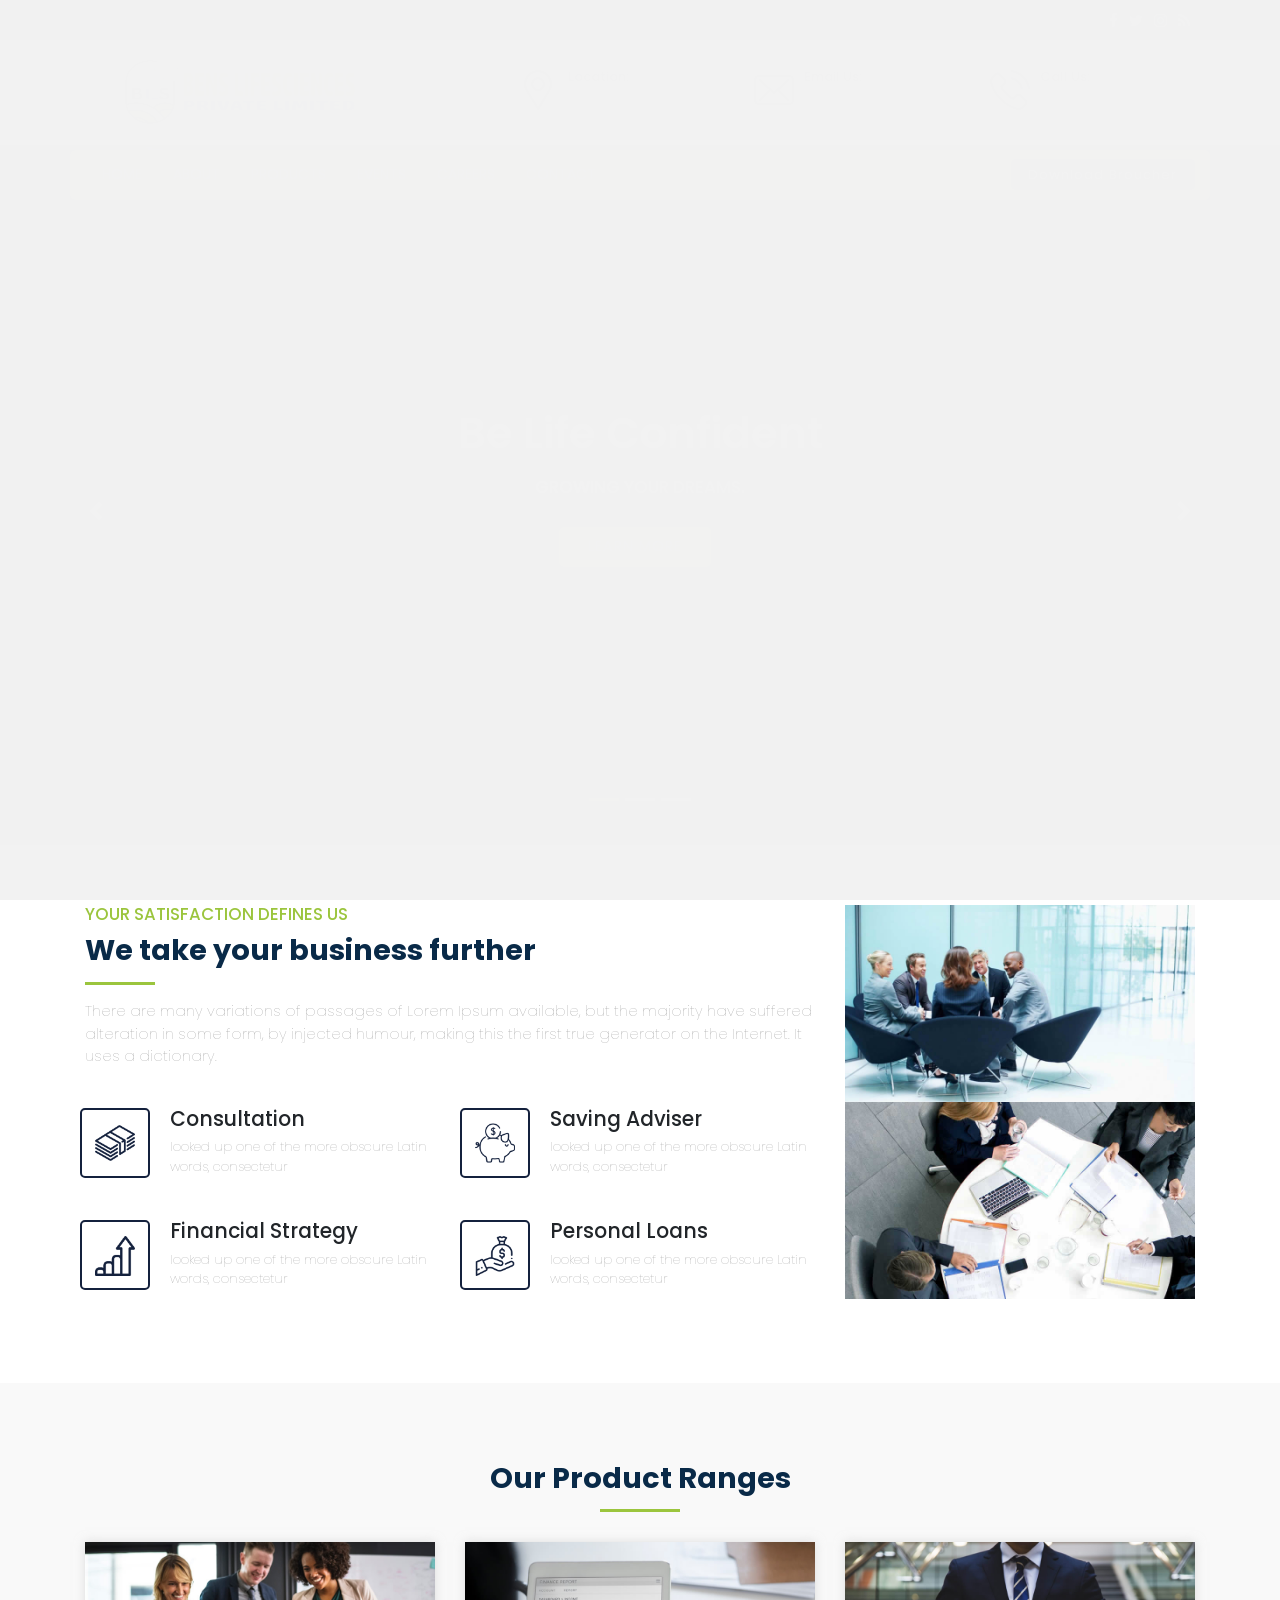
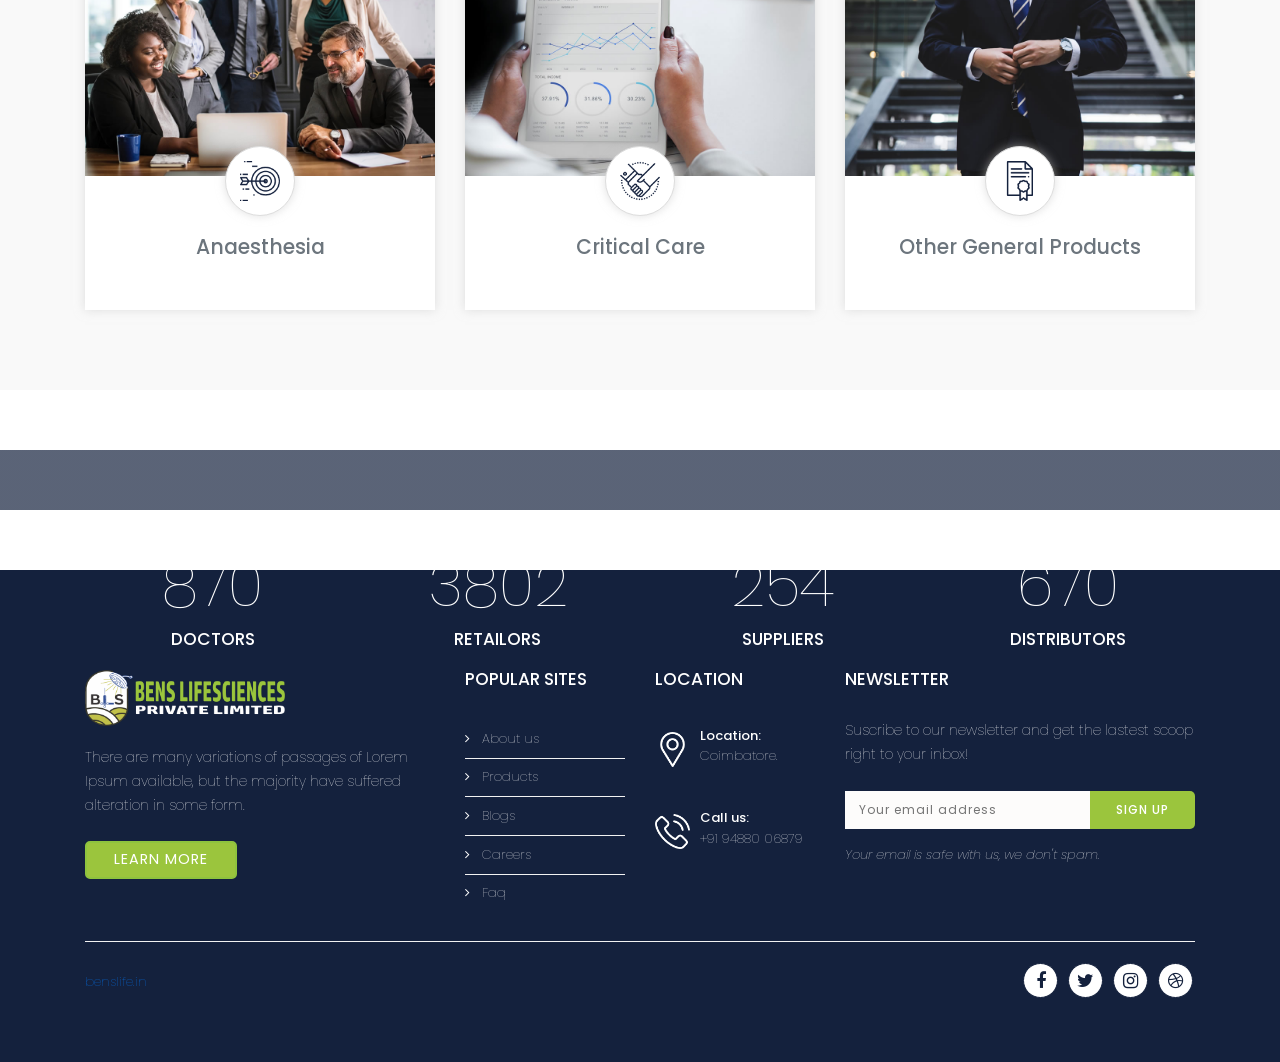
==== index.html @ f40e840d "Update index.html" ====
<!DOCTYPE html>
<html lang="en-US" class="no-js">
	
<head>
		<meta charset="UTF-8">
    <meta name="viewport" content="width=device-width, initial-scale=1, maximum-scale=1">
		<meta http-equiv="X-UA-Compatible" content="IE=edge">
        
		<!-- ==============================================
		TITLE AND META TAGS
		=============================================== -->
		<title>Home - Benslife.in</title>
        <meta name="description" content="">
        <meta name="keywords" content="">
        <meta name="author" content="Quickdev">

		<!-- ==============================================
		FAVICON
		=============================================== -->  
        <link rel="shortcut icon" href="img/master/favicon.html">
             
		<!-- ==============================================
		CSS
		=============================================== -->  
        <link rel="stylesheet" href="css/bootstrap.min.css">
        <link rel="stylesheet" href="css/navbar.css">
        <link rel="stylesheet" href="css/stylesheet.css">
        <link rel="stylesheet" href="css/responsive.css">
        <link rel="stylesheet" href="fonts/font-awesome/css/font-awesome.min.css">
        <link rel="stylesheet" href="css/animate.min.css">

        <script src="js/modernizr-custom.js"></script>
                <style type="text/css">
            .dvnav {
              margin-top: -20px;
                position: sticky;
                top: 0px;
            }
        </style>
	</head>
    
<body>
    
<!-- LOADER -->
<div id="loader-wrapper">
    <div id="loader"></div>
</div>
<!-- LOADER -->
    
    <div class="top-header">
        <div class="container">
            <div class="top-header-left">
                <div class="inner-header-left"><p><a href="careers.html">CAREERS</a> </p></div>
                <!-- <div class="inner-header-left"><p><a href="error-page.html">PRICING</a> </p></div> -->
                <div class="inner-header-left"><p><a href="error-page.html">FAQ</a> </p></div>                
                <div class="inner-header-left"><p id="result"> </p></div>
            </div>
            <div class="top-header-social">
                <div class="inner-header-social"><a href="#"><i class="fa fa-facebook" aria-hidden="true"></i></a></div>
                <div class="inner-header-social"><a href="#"><i class="fa fa-twitter" aria-hidden="true"></i></a></div>
                <div class="inner-header-social"><a href="#"><i class="fa fa-instagram" aria-hidden="true"></i></a></div>
                <div class="inner-header-social"><a href="#"><i class="fa fa-rss" aria-hidden="true"></i></a></div>
            </div>
        </div>
    </div>
    <header>
       <div class="container">
            <div class="header-left" style="margin-left:-10%">
                <figure class="brand"><a href="index.html"><img src="img/master/logo.png" alt=""></a></figure> 
            </div>
            <div class="top-location">
                <div class="address">
                    <figure class="address-icon"><img src="img/master/address.png" alt=""></figure>
                    <h6>Location:</h6>
                    <p>Coimbatore - 641006.</p>
                </div>
                <div class="email">
                    <figure class="mail-icon"><img src="img/master/mail.png" alt=""></figure>
                    <h6>Email Us:</h6>
                    <p>info@benslife.in</p>
                </div>
                <div class="phone">
                    <figure class="phone-icon"><img src="img/master/phone.png" alt=""></figure>
                    <h6>Call Us:</h6>
                    <p>+91 94880 06879</p>
                </div>
            </div>
        </div>    
    </header> 
    
    <nav class="dvnav">
        <div class="container">
            <nav class="navbar navbar-expand-lg">
              <a class="navbar-brand" href="index.html"><div class="logo-brand"><img src="img/master/logo-2.png" alt=""></div></a>
              <button class="navbar-toggler" type="button" data-toggle="collapse" data-target="#navbarSupportedContent" aria-controls="navbarSupportedContent" aria-expanded="false" aria-label="Toggle navigation">
                <span class="navbar-toggler-icon"></span>
              </button>
              <div class="collapse navbar-collapse" id="navbarSupportedContent">
                <ul class="navbar-nav mr-auto">
                  <li class="nav-item">
                    <a class="nav-link" href="index.html">HOME</a>
                  </li>
                  <li class="nav-item">
                    <a class="nav-link" href="about.html">ABOUT</a>
                  </li>
                  <li class="nav-item">
                    <a class="nav-link" href="products.html">PRODUCTS</a>               
                  </li>
                  <li class="nav-item">
                    <a class="nav-link" href="error-page.html">EVENTS</a>
                  </li>
                  <li class="nav-item">
                    <a class="nav-link" href="careers.html">CAREERS</a>
                  </li>
                  <li class="nav-item">
                    <a class="nav-link" href="contact.html">CONTACT</a>
                  </li>
                </ul>
                <form class="form-inline my-2 my-lg-0">
                  <!-- <button class="btn btn-nav" type="submit">Download Broucher</button> -->
                  <a class="btn btn-nav" href="documents\BLS-CompanyProfile.pdf"> Download Broucher </a>
                </form>
              </div>
            </nav>
        </div>
    </nav>
        
    <div class="carousel">
        <div id="carouselExampleIndicators" class="carousel slide carousel-fade" data-ride="carousel">
          <ol class="carousel-indicators">
            <li data-target="#carouselExampleIndicators" data-slide-to="0" class="active"></li>
            <li data-target="#carouselExampleIndicators" data-slide-to="1"></li>
            <li data-target="#carouselExampleIndicators" data-slide-to="2"></li>
          </ol>
          <div class="carousel-inner">
            <div class="carousel-item active">
              <div class="carousel-img-1"></div>
              <div class="carousel-caption">
                 <h1 class="animated fadeInLeft">Be Life Confident</h1>
                 <h5 class="animated fadeInUp">Growing Your Dreams.</h5>
                 <div class="slider-btn">
                     <div class="animated inner-btn fadeInUp"><a href="#" class="btn btn-slider">LEARN MORE</a></div>
                 </div>
              </div>
            </div>
            <div class="carousel-item">
              <div class="carousel-img-2"></div>
              <div class="carousel-caption">
                 <h1 class="animated fadeInLeft">Planning For The Future.</h1>
                 <h5 class="animated fadeInUp">Strategies To Grow and Protect.</h5>
                 <div class="slider-btn">
                     <div class="animated inner-btn fadeInUp"><a href="#" class="btn btn-slider">LEARN MORE</a></div>
                 </div>
              </div>
            </div>
            <div class="carousel-item">
              <div class="carousel-img-3"></div>
              <div class="carousel-caption">
                 <h1 class="animated fadeInLeft">Get Your Start Here</h1>
                 <h5 class="animated fadeInUp">Making Your Future Our Business.</h5>
                 <div class="slider-btn">
                     <div class="animated inner-btn fadeInUp"><a href="#" class="btn btn-slider">LEARN MORE</a></div>
                 </div>
              </div>
            </div>
          </div>
          <a class="carousel-control-prev" href="#" role="button" data-slide="prev">
            <span class="carousel-control-prev-icon" aria-hidden="true"></span>
            <span class="sr-only">Previous</span>
          </a>
          <a class="carousel-control-next" href="#carouselExampleIndicators" role="button" data-slide="next">
            <span class="carousel-control-next-icon" aria-hidden="true"></span>
            <span class="sr-only">Next</span>
          </a>
        </div>
    </div>
    
    <section>
        <div class="container">
            <div class="row">
              <div class="col-lg-8">
                <div class="front-section">
                  <h6>Your satisfaction defines us</h6>
                  <h2>We take your business further</h2>
                  <hr class="left">
                  <p>There are many variations of passages of Lorem Ipsum available, but the majority have suffered alteration in some form, by injected humour, making this the first true generator on the Internet. It uses a dictionary.</p>
                    
                  <div class="front-options">
                    <div class="row">
                        <div class="col-md-6">
                            <div class="border-icon"><figure class="icon-center"><img src="img/master/money.png" alt=""></figure></div>
                            <h4>Consultation</h4>
                            <p>looked up one of the more obscure Latin words, consectetur</p>
                        </div>
                        <div class="col-md-6">
                            <div class="border-icon"><figure class="icon-center"><img src="img/master/saved.png" alt=""></figure></div>
                            <h4>Saving Adviser</h4>
                            <p>looked up one of the more obscure Latin words, consectetur</p>
                        </div>
                        <div class="col-md-6">
                            <div class="border-icon"><figure class="icon-center"><img src="img/master/grow.png" alt=""></figure></div>
                            <h4>Financial Strategy</h4>
                            <p>looked up one of the more obscure Latin words, consectetur</p>
                        </div>
                        <div class="col-md-6">
                            <div class="border-icon"><figure class="icon-center"><img src="img/master/loan.png" alt=""></figure></div>
                            <h4>Personal Loans</h4>
                            <p>looked up one of the more obscure Latin words, consectetur</p>
                        </div>
                    </div>  
                  </div>    
                    
                </div>
              </div>
              <div class="col-lg-4 front-left">
                <div class="row hover-effects image-hover">
                  <div class="col-md-12">
                      <div class="image-box">
                        <figure><img src="img/images/pic1.jpg" alt="" /></figure>
                      </div>
                  </div>
                  <div class="col-md-12 center-div">
                    <div class="image-box">
                        <figure><img src="img/images/pic2.jpg" alt="" /></figure>
                      </div>  
                  </div>
                </div>
              </div>
            </div>
        </div>
        
        <div class="container-fluid inner-color">
            <div class="container">
                <div class="section-title">
                    <h2>Our Product Ranges</h2>
                    <hr class="center">
                </div>
                <div class="row">
                  <div class="col-lg-4">
                    <div class="front-thumbnail">
                        <figure class="box-pic"><a href="#"><img src="img/images/img1.jpg" alt=""></a></figure> 
                        <div class="rounded-circle"><figure class="center-circle-icon"><img src="img/master/cost.png" alt=""></figure> </div>
                        <div class="figure-caption">
                            <h4>Anaesthesia</h4>
                        </div>
                    </div>
                  </div>
                  <div class="col-lg-4 center-div">
                    <div class="front-thumbnail">
                        <figure class="box-pic"><a href="#"><img src="img/images/img3.jpg" alt=""></a></figure> 
                        <div class="rounded-circle"><figure class="center-circle-icon"><img src="img/master/deal.png" alt=""></figure> </div>
                        <div class="figure-caption">
                            <h4>Critical Care</h4>
                        </div>
                    </div>
                  </div>
                  <div class="col-lg-4">
                    <div class="front-thumbnail">
                        <figure class="box-pic"><a href="#"><img src="img/images/img2.jpg" alt=""></a></figure> 
                        <div class="rounded-circle"><figure class="center-circle-icon"><img src="img/master/document.png" alt=""></figure> </div>
                        <div class="figure-caption">
                            <h4>Other General Products</h4>
                        </div>
                    </div>
                  </div>
                </div>
            </div>
        </div>
        
        <div class="container-fluid counter-parallax" style="height:0px">
            <div class="container">
                <div class="row">                    
                    <div class="col-sm-3 col-md-3">
                        <div class="counter-statistics">
                            <div class="counter">2999</div>
                            <h5>DOCTORS</h5>
                        </div>
                    </div>
                    <div class="col-sm-3 col-md-3">
                        <div class="counter-statistics">
                            <div class="counter">13111</div>
                            <h5>RETAILORS</h5>
                        </div>
                    </div>
                    <div class="col-sm-3 col-md-3">
                        <div class="counter-statistics">
                            <div class="counter">877</div>
                            <h5>SUPPLIERS</h5>
                        </div>
                    </div>
                    <div class="col-sm-3 col-md-3">
                        <div class="counter-statistics">
                            <div class="counter">2310</div>
                            <h5>DISTRIBUTORS</h5>
                        </div>
                    </div>
                </div>
            </div>
        </div>
        
    </section>
    
    <footer>
        <div class="container">
            <div class="row">
              <div class="col-lg-4">
                <div class="footer-col">
                    <figure class="footer-logo"><a href="index.html"><img src="img/master/logo-2.png" alt=""></a></figure>
                  <p>There are many variations of passages of Lorem Ipsum available, but the majority have suffered alteration in some form. </p>
                  <p><a class="btn btn-custom" href="#" role="button">LEARN MORE</a></p>
                </div>  
              </div>
              <div class="col-lg-2">
                <div class="footer-col">  
                    <h5>POPULAR SITES</h5> 
                    <ul class="list-group list-group-flush">
                        <li class="list-group-item"><i class="fa fa-angle-right" aria-hidden="true"></i>  &nbsp; <a href="about.html">About us</a></li>
                        <li class="list-group-item"><i class="fa fa-angle-right" aria-hidden="true"></i>  &nbsp; <a href="products.html">Products</a></li>
                        <li class="list-group-item"><i class="fa fa-angle-right" aria-hidden="true"></i>  &nbsp; <a href="error-page.html">Blogs</a></li>
                        <li class="list-group-item"><i class="fa fa-angle-right" aria-hidden="true"></i>  &nbsp; <a href="careers.html">Careers</a></li>
                        <li class="list-group-item"><i class="fa fa-angle-right" aria-hidden="true"></i>  &nbsp; <a href="error-page.html">Faq</a></li>
                    </ul>
                </div>
              </div>
              <div class="col-lg-2">
                <div class="footer-col"> 
                    <h5>LOCATION</h5>
                    <div class="location-box">
                        <figure class="bottom-location-icon"><img src="img/master/location-footer.png" alt=""></figure>
                        <h6>Location:</h6>
                        <p>Coimbatore.</p>
                    </div>
                    
                    <div class="location-box location-phone">
                        <figure class="bottom-location-icon"><img src="img/master/call-footer.png" alt=""></figure>
                        <h6>Call us:</h6>
                        <p>+91 94880 06879</p>
                    </div>
                </div>
              </div>
              <div class="col-lg-4">
                <div class="footer-col last-col">
                    <h5>NEWSLETTER</h5>
                    <p>Suscribe to our newsletter and get the lastest scoop right to your inbox!</p>
                    <div class="newsletter-box">
                     <form  action="#" method="post" name="sign-up">
                        <input type="email" class="input" id="email" name="email" placeholder="Your email address" required>
                        <input type="submit" class="button" id="submit" value="SIGN UP">
                      </form>           
                    </div>
                    <p class="cursive">Your email is safe with us, we don't spam.</p>
                </div>  
              </div>
            </div>
            <hr class="footer">
            <div class="bottom-footer">
                <div class="copytight">
                   <p><a target="_blank" href="https://www.benslife.in">benslife.in</a></p>
                </div>
                <div class="social-footer">
                    <div class="social-items"><a href="#"><div class="icon-fa"><i class="fa fa-facebook" aria-hidden="true"></i></div></a></div>
                    <div class="social-items"><a href="#"><div class="icon-fa"><i class="fa fa-twitter" aria-hidden="true"></i></div></a></div>
                    <div class="social-items"><a href="#"><div class="icon-fa"><i class="fa fa-instagram" aria-hidden="true"></i></div></a></div>
                    <div class="social-items"><a href="#"><div class="icon-fa"><i class="fa fa-dribbble" aria-hidden="true"></i></div></a></div>
                </div>
            </div>
        </div>
    </footer>
    
    <a href="#0" class="cd-top">Top</a>
	<!-- ==============================================
	JAVASCRIPTS
	=============================================== -->
    <script src="js/jquery-3.2.1.min.js"></script>
    <script src="js/bootstrap.min.js"></script>
    <script src="js/loader.js"></script>
    <script src="js/top.js"></script>
    <script src="js/jquery.isotope.pkgd.js"></script>
    <script src="js/filter.js"></script>
    <script src="js/jquery.magnific-popup.min.js"></script>
    <script src="js/magnific.popup.gallery.js"></script>
    <script src="js/counter.js"></script>    
    <script src="js/jquery.waypoints.min.js"></script>
    <script src="js/jquery.counterup.js"></script>
    <script src="js/flickity.pkgd.min.js"></script> 
    <script src="js/testimonials.js"></script>
    
    <script>
      (function(i,s,o,g,r,a,m){i['GoogleAnalyticsObject']=r;i[r]=i[r]||function(){
      (i[r].q=i[r].q||[]).push(arguments)},i[r].l=1*new Date();a=s.createElement(o),
      m=s.getElementsByTagName(o)[0];a.async=1;a.src=g;m.parentNode.insertBefore(a,m)
      })(window,document,'script','js/analytics.js','ga');
      ga('create', 'UA-101241150-1', 'auto');
      ga('send', 'pageview');


      if (typeof(Storage) !== "undefined") {
      var path = window.location.pathname;
      var page = path.split("/").pop();
      
        if(page="index.html"){
          localStorage.clickcount = Number(localStorage.clickcount || 0) + 1;
          document.getElementById("result").innerHTML = " Visits " + localStorage.clickcount + " ";
        }      
      }
      
    </script> 
    
    </body>
    
</html>
---- css/navbar.css ----
/* ================== 
	# NAVBAR.  
   ================== */
nav .container{
    border-radius: 6px;
    background: #9BC53D;
    height: 50px;
    margin: 0px auto;
}

nav .container .navbar{
    padding: 32px 0px;
}

nav{
    background: transparent;
    width: 100%;
    top: -30px;
    position: relative; 
    z-index: 2;
}

.nav-link {
  transition-duration: 0.4s;
  display: block;
  padding: 0.5rem 3rem;
  margin: 0px 5px 0px 10px;
  font-family: 'Poppins', sans-serif;
  font-size: 14px;
  font-weight: normal;
  color: #fff;
}

.nav-link:hover, .nav-link:focus {
  text-decoration: none;
    color: #2C4987;
}

.navbar-brand{
    display: none;
}

.navbar{
    background: transparent;
    padding-right: 0px;
    padding-left: 0px; 
}

.logo-brand{
  width: 200px;
  transition: 0.5s;
  position: relative;

}

.logo-brand img{
  width: 100%;
}

.navbar-toggler-icon {
  display: inline-block;
  width: 1.1em;
  height: 1.1em;
  vertical-align: middle;
  content: "";
  background: no-repeat center center;
  background-size: 100% 100%;
}

.dropdown-menu {
  position: absolute;
  top: 100%;
  left: 0;
  z-index: 1000;
  display: none;
  float: left;
  min-width: 200px;
  padding: 10px 0;
  margin: 2px 0 0;
  font-size: 16px;
  text-align: left;
  list-style: none;
  background-color: #FAFCFC;
  -webkit-background-clip: padding-box;
          background-clip: padding-box;
  border: 1px solid #eff5f5;
  border-radius: 4px;
}

.dropdown-menu > li > a {
  display: block;
  padding: 2px 20px;
  clear: both;
  font-weight: normal;
  line-height: 1.5;
  white-space: nowrap;
  transition: 0.4s;
  font-family: 'Poppins', sans-serif;
  color: #595959;
  font-weight: normal;
  font-size: 14px;
  transition: 0.3s;
}

.dropdown-menu > li > a:hover,
.dropdown-menu > li > a:focus {
  color: #2C4987;
  text-decoration: none;
  background-color: transparent;
}

.dropdown-menu .divider-top {
  display: none;
  height: 1px;
  margin: 9px 0;
  overflow: hidden;
  background-color: #eff5f5;
}

.dropdown-menu .divider {
  height: 1px;
  margin: 9px 0;
  overflow: hidden;
  background-color: #eff5f5;
}

.dropdown-toggle::after {
    display:none;
}

.caret-drop{
    position: relative;
    color: #FFF;
    margin-left: 5px;
}

.caret-drop:before{
    content: "\f107";
    font-family: FontAwesome;
    font-style: normal;
    font-weight: normal;
}

.navbar-nav>.open>a, .navbar-nav>.open>a:hover, .navbar-nav>.open>a:focus{
    background-image:none;
    color: #fff;
    background-color: rgba(0,0,0,0.5); 
}

.navbar-toggler:active {
  text-decoration: none;
    color: #FFF;
}

@media (max-width:1200px) { 
.main-navbar .container{
    padding: 0px 15px 0px 15px;
}
    
}

@media (min-width: 1200px) {
    
.navbar-toggler-icon {
  background-image: url("../img/master/bars.png");
}
    
}

@media (max-width: 992px) {
    
.logo-brand{
  width: 140px;
}
    
nav .container .navbar{
    padding: 34px 0px;
}
    
nav{
    top: -33px;
}

}

@media (min-width: 851px) {
  .navbar-expand-lg {
    -ms-flex-flow: row nowrap;
    flex-flow: row nowrap;
    -ms-flex-pack: start;
    justify-content: flex-start;
  }
  .navbar-expand-lg .navbar-nav {
    -ms-flex-direction: row;
    flex-direction: row;
  }
  .navbar-expand-lg .navbar-nav .dropdown-menu {
    position: absolute;
  }
  .navbar-expand-lg .navbar-nav .nav-link {
    padding-right: 0.5rem;
    padding-left: 0.5rem;
  }
  .navbar-expand-lg > .container,
  .navbar-expand-lg > .container-fluid {
    -ms-flex-wrap: nowrap;
    flex-wrap: nowrap;
  }
  .navbar-expand-lg .navbar-collapse {
    display: -ms-flexbox !important;
    display: flex !important;
    -ms-flex-preferred-size: auto;
    flex-basis: auto;
  }
  .navbar-expand-lg .navbar-toggler {
    display: none;
  }
    
.nav-link {
  margin: 0px 2px 0px 5px;
}
    
}


@media (max-width:850px) { 
nav .container{
    padding: 0px;
    margin: 0px;
    padding: 0px;
    width: 100%;
    border-radius: 0px;
    height: 100%;
    background: transparent;
}
    
nav .container .navbar{
    padding: 0px 5px;
}
    
.navbar-brand{
    display: inherit;
}
    
.logo-brand{
    width: 150px
}
    
.logo-brand img{
    width: 100%;
}

nav{
    position: absolute;
    width: 100%;
    top: 5px;
}
    
.navbar{
    padding-right: 15px;
    padding-left: 25px; 
}
    
 .logo-brand{
    margin: 5px;
}   
      
.logo-brand img{
    width: 100%;
}
    
.navbar-toggler-icon {
    background-image: url("../img/master/bars.png");
    transition: 0.3s;
}  
       
.navbar-toggler-icon:hover {
    background-image: url("../img/master/bars-hover.png");
}  
    
.navbar-toggler:focus, .navbar-toggler:active {
    outline: none;
    box-shadow: none;
}

.navbar-nav > li > a {
    color: #595959;
    font-weight:normal;
    font-size: 12px;
    padding-left: 15px;
    margin-top: 4px;
}  
    
.navbar-nav > li > a:hover {
    color: #B5E700;
}
    
.dropdown-menu{
    margin-top: -16px;
    background: #FFF;
    border: none;
}    
.dropdown-menu > li > a {
    color: #595959;
    font-size: 12px;
    transition: 0.3s;
    padding-left: 30px;
}
.dropdown-menu > li > a:hover,
.dropdown-menu > li > a:focus {
    color: #B5E700;
    background-color: transparent;
}
.dropdown-menu > .active > a,
.dropdown-menu > .active > a:hover,
.dropdown-menu > .active > a:focus {
    color: #555;
    background-color: #e7e7e7;
}
.dropdown-menu > .disabled > a,
.dropdown-menu > .disabled > a:hover,
.dropdown-menu > .disabled > a:focus {
    color: #ccc;
    background-color: transparent;
}
    
.navbar-nav > .open > a,
.navbar-nav > .open > a:hover,
.navbar-nav > .open > a:focus {
    color: #000;
    background-color: transparent;
}
    
.navbar-nav {
    margin-top: 2px;
    background: #FFF;
} 

.navbar-nav > li {
    float: none;
    border-bottom: 1px solid #eff5f5;
    padding: 3px 10px 3px 5px;
}
    
.dropdown-toggle {
    border: none;
}
    
.dropdown-menu .divider-top {
  display:inherit;
  height: 1px;
  margin: 9px 0;
  overflow: hidden;
  clear: both;
}
    
.open .dropdown-menu {
    position: static;
    float: none;
    width: auto;
    margin-top: 0;
    background-color: #fff;
    border: 0;
    -webkit-box-shadow: none;
            box-shadow: none;
}
    
.caret-drop{
    float: right;
    margin-top: -5px;
}
    
.caret-drop:before{
    content: "\f107";
    font-family: FontAwesome;
    font-style: normal;
    font-weight: normal;
    color: #2C4987;
    font-size: 20px;
}
    
.navbar-collapse{
    margin-top: 10px;
}

.navbar-nav>.open>a, .navbar-nav>.open>a:hover, .navbar-nav>.open>a:focus{
    background-image:none;
    color: #fff;
    background-color: rgba(0,0,0,0.5); 
}
    

}
---- css/stylesheet.css ----
@import url('normalize.css');
@import url('https://fonts.googleapis.com/css?family=Poppins');

/*
	Theme Name: Finnexia.
	Created : November 29 2018
	Version: 1.0

*/

/* ========================================================================== */
/* ========================================================================== */
							/* [Table of contents] */
/* ========================================================================== */
/* ========================================================================== */

/*	

    1.  RESET.	
	2.  TYPOGRAPHY.
	3.  SPACE AND ALIGMENT.
	4.  BUTTOMS.
	5.  HEADER.
	6.  CAROUSEL.
	7.  HOMEPAGE #1.
	8.  HOMEPAGE #2.
	9.  HOMEPAGE #3.			
	10. PAGES STYLES.
	11. SCROLLING TOP.
	12. TEAM
	13. POPUP GALLERY.
	14. FILTER GALLERY.
	15. COUNTER.
	16. FOOTER.
		
*/ 

/* =====================================
   	1. RESET.
   ===================================== */

/* http://meyerweb.com/eric/tools/css/reset/ 
   v2.0 | 20110126
   License: none (public domain)
*/

html, body, div, span, applet, object, iframe,blockquote, pre,
a, abbr, acronym, address, big, cite, code,
del, dfn, em, img, ins, kbd, q, s, samp,
small, strike, strong, sub, sup, tt, var,
b, u, i, center,
dl, dt, dd, ol, ul, li,
fieldset, form, label, legend,
table, caption, tbody, tfoot, thead, tr, th, td,
article, aside, canvas, details, embed, 
figure, figcaption, footer, header, hgroup, 
menu, nav, output, ruby, section, summary,
time, mark, audio, video {
	margin: 0;
	padding: 0;
	border: 0;
	font-size: 100%;
	font: inherit;
}
/* HTML5 display-role reset for older browsers */
article, aside, details, figcaption, figure, 
footer, header, hgroup, menu, nav, section {
	display: block;
}

body{
    overflow-x: hidden;
}

html {
  font-size: 24px;
  font-weight: 100;
  line-height: 1.5;
}

/* ===================================== 
	2. TYPOGRAPHY. 
   ===================================== */
h1, h2, h3, h4, h5, h6, p, ul,ol{
  margin-top: 0;
  margin-bottom: 1rem;
}

h1, h2, h3, h4, h5, h6 {
  margin-bottom: 0.5rem;
  line-height: 1.1;
  font-family: 'Poppins', sans-serif;
}

h1, .h1 {
  font-size: 1.8rem;
  font-weight: 600;
}

h2, .h2 {
  font-size: 1.2rem;
  color: rgb(9, 42, 72);
  font-weight: bold;
}

h3, .h3 {
  font-size: 0.90rem;
}

h4, .h4 {
  font-size: 0.85rem;
}

h5, .h5 {
  font-size: 0.72rem;
}

h6, .h6 {
  font-size: 0.70rem;
  color: #14213D;
}

p {
  font-size: 15px;
  font-family: 'Poppins', sans-serif;
  color: #999999;
}

a:link {
    text-decoration: none;
}

a:visited {
    text-decoration: none;
}

a:hover {
    text-decoration: none;
}

a:active {
    text-decoration: none;
}

/* =====================================
   	3. SPACE AND ALIGMENT.
   ===================================== */
.container, .container-fluid{
    margin: 60px auto 60px auto;
}

.inner-color{
   background: #F9F9F9; 
   padding: 20px 0px;
}

/* ==================================
   	4. BUTTOMS.
   ==================================*/
.btn {
  display: inline-block;
  font-weight: 400;
  text-align: center;
  white-space: nowrap;
  vertical-align: middle;
  -webkit-user-select: none;
  -moz-user-select: none;
  -ms-user-select: none;
  user-select: none;
  padding: 0.4rem 1.5rem;
  font-size: 0.70rem;
  line-height: 1.5;
  transition: color 0.15s ease-in-out, background-color 0.15s ease-in-out, border-color 0.15s ease-in-out, box-shadow 0.15s ease-in-out;
  font-family: 'Poppins', sans-serif;
  border: 2px solid #8EC33E;
  border-radius: 5px;
  letter-spacing: 1px;
}

.btn-custom {
  color: #FFF;
  background-color: #9BC53D;
  transition: 0.3s;
  padding: 0.24rem 1.122rem;
  font-size: 0.60rem; 
}

.btn-custom:hover {
  color: #FFF;
  background-color: #2c4987;
  border-color: #2c4987;
}

.btn-custom:focus, .btn-custom.focus {
  box-shadow: none;
}

.btn-custom.disabled, .btn-custom:disabled {
  color: #fff;
  background-color: #9BC53D;
  border-color: #9BC53D;
}

.btn-custom:not(:disabled):not(.disabled):active, .btn-custom:not(:disabled):not(.disabled).active,
.show > .btn-custom.dropdown-toggle {
  color: #fff;
  background-color: #2C4987;
  border-color: #2C4987;
}

.btn-custom:not(:disabled):not(.disabled):active:focus, .btn-custom:not(:disabled):not(.disabled).active:focus,
.show > .btn-custom.dropdown-toggle:focus {
  box-shadow: none;
}

.btn-slider {
  color: #FFF;
  background-color: #9BC53D;
  transition: 0.3s;
  padding: 0.3rem 1.125rem;
  font-size: 0.60rem;   
}

.btn-slider:hover {
  color: #FFF;
  background-color: #2c4987;
  border-color: #2c4987;  
}

.btn-slider:focus, .btn-slider.focus {
  box-shadow: none;
}

.btn-slider.disabled, .btn-slider:disabled {
  color: #fff;
  background-color: #9BC53D;
  border-color: #9BC53D;
}

.btn-slider:not(:disabled):not(.disabled):active, .btn-slider:not(:disabled):not(.disabled).active,
.show > .btn-slider.dropdown-toggle {
  color: #fff;
  background-color: #2C4987;
  border-color: #2C4987;
}

.btn-slider:not(:disabled):not(.disabled):active:focus, .btn-slider:not(:disabled):not(.disabled).active:focus,
.show > .btn-slider.dropdown-toggle:focus {
  box-shadow: none;
}

.btn-nav {
  color: #fff;
  background-color: #14213D;
  border-color: #14213D;
  font-size: 0.55rem;
  padding: 0.15rem 0.65rem;
  border-radius: 5px;
}

.btn-nav:hover {
  color: #FFF;
  background-color: #2c4987;
  border-color: #2c4987;
}

.btn-nav:focus, .btn-nav.focus {
  box-shadow: none;
}

.btn-nav.disabled, .btn-nav:disabled {
  color: #fff;
  background-color: #2C4987;
  border-color: #2C4987;
}

.btn-nav:not(:disabled):not(.disabled):active, .btn-nav:not(:disabled):not(.disabled).active,
.show > .btn-nav.dropdown-toggle {
  color: #fff;
  background-color: #2C4987;
  border-color: #2C4987;
}

.btn-nav:not(:disabled):not(.disabled):active:focus, .btn-nav:not(:disabled):not(.disabled).active:focus,
.show > .btn-nav.dropdown-toggle:focus {
  box-shadow: none;
}

/* ==================================
   	5. HEADER.
   ==================================*/
.top-header{
    height: 40px;
    background: #14213D;   
}

.top-header .container{
    margin: 0px auto;
}

.top-header-left{
    float: left;
}

.inner-header-left{
    display: inline-block;
    margin-right: 10px;
    font-size: 13px;
}

.inner-header-left p{
    font-size: 13px;
    color: #FFF;
}

.inner-header-left a:link {
    text-decoration: none;
    color: #FFF;
    transition: 0.3s;
}

.inner-header-left a:visited {
    text-decoration: none;
    color: #FFF;
}

.inner-header-left a:hover {
    text-decoration: none;
    color: #9BC53D;
}

.inner-header-left a:active {
    text-decoration: none;
    color: #FFF;
}

.top-header-social{
    float: right;
}

.inner-header-social{
    display: inline-block;
    margin-right: 5px;
}

.inner-header-social .fa{
    font-size: 15px;
    color: #FFF;
    transition: 0.3s;
}

.inner-header-social .fa:hover{
    color: #9BC53D;
}

header{
    background: #FFF;
    height: 130px;
}

header .container{
    margin: 0px auto;
    padding: 15px 0px;
}

.header-left{
    float: left;
    width: 20%;
    padding: 5px 0px;
}

figure.brand{
    width: 230px;
}

figure.brand img{
    width: 100%;
}

.top-location{
    float: right;
    padding: 15px 0px;
}

.top-location h6{
    font-size: 13px;
    margin-bottom: 2px;
}

.top-location p{
    font-size: 13px;
    margin-bottom: 0px;
}

.email, .address{
    display: inline-block;
    margin-right: 10px;
    width: 220px;
}

.phone{
    display: inline-block;
    width: 220px;
}

.address-icon, .mail-icon, .phone-icon{
    width: 40px;
    float: left;
    margin-right: 10px;
}

.address-icon img{
    width: 100%;
}

.mail-icon img{
    width: 100%;
}

.phone-icon img{
    width: 100%;
}

/* ==========================================================================
   	6. CAROUSEL.
   ========================================================================== */
.carousel{
    height: 700px;
    background: #ddd;
    margin-top: -55px;
    position: relative;
    z-index: 1;
}

.carousel-inner {
    height: 700px;
}

.carousel-caption{
    position: absolute;
    top: 35%;
    bottom: 0;
    text-align: center;
    color: #FFF;
}

.carousel-caption h5{
    text-transform: uppercase;
    margin: 20px 0px 30px 0px;
    color: #FFF;
}

.carousel,
.carousel-item,
.active {
    height: 100%;
}

.carousel-img-1 {
    background-image:url('../img/images/slider1.jpg');
    width: 100%;
    height: 100%;
     background-position: center;
    background-repeat: no-repeat;
    background-size: cover;
}

.carousel-img-2 {
    background-image:url('../img/images/slider2.jpg');
    width: 100%;
    height: 100%;
    background-position: center;
    -webkit-background-size: cover;
    -moz-background-size: cover;
    background-size: cover;
    -o-background-size: cover;
}

.carousel-img-3 {
    background-image:url('../img/images/slider3.jpg');
    width: 100%;
    height: 100%;
    background-position: center;
    -webkit-background-size: cover;
    -moz-background-size: cover;
    background-size: cover;
    -o-background-size: cover;
}

.carousel-img-1:before {
  content: '';
  position: absolute;
  top: 0;
  right: 0;
  bottom: 0;
  left: 0;
  background-image: linear-gradient(to bottom right, #000, #000);
  opacity: 0.5;
}

.carousel-img-2:before {
  content: '';
  position: absolute;
  top: 0;
  right: 0;
  bottom: 0;
  left: 0;
  background-image: linear-gradient(to bottom right, #000, #000);
  opacity: 0.5;
}

.carousel-img-3:before {
  content: '';
  position: absolute;
  top: 0;
  right: 0;
  bottom: 0;
  left: 0;
  background-image: linear-gradient(to bottom right, #000, #000);
  opacity: 0.5;
}

.prdcarousel-img-1 {
    background-image:url('../img/images/Product101.png');
    width: 100%;
    height: 100%;
     background-position: center;
    background-repeat: no-repeat;
    background-size: cover;
}

.prdcarousel-img-2 {
    background-image:url('../img/images/Product102.png');
    width: 100%;
    height: 100%;
    background-position: center;
    -webkit-background-size: cover;
    -moz-background-size: cover;
    background-size: cover;
    -o-background-size: cover;
}

.prdcarousel-img-3 {
    background-image:url('../img/images/Product103.png');
    width: 100%;
    height: 100%;
    background-position: center;
    -webkit-background-size: cover;
    -moz-background-size: cover;
    background-size: cover;
    -o-background-size: cover;
}

.prdcarousel-img-1:before {
  content: '';
  position: absolute;
  top: 0;
  right: 0;
  bottom: 0;
  left: 0;
  background-image: linear-gradient(to bottom right, #000, #000);
  opacity: 0.4;
}

.prdcarousel-img-2:before {
  content: '';
  position: absolute;
  top: 0;
  right: 0;
  bottom: 0;
  left: 0;
  background-image: linear-gradient(to bottom right, #000, #000);
  opacity: 0.4;
}

.prdcarousel-img-3:before {
  content: '';
  position: absolute;
  top: 0;
  right: 0;
  bottom: 0;
  left: 0;
  background-image: linear-gradient(to bottom right, #000, #000);
  opacity: 0.4;
}

.carousel-indicators {
  position: absolute;
  right: 0;
  bottom: 20px;
  left: 0;
  z-index: 15;
  display: -ms-flexbox;
  display: flex;
  -ms-flex-pack: center;
  justify-content: center;
  padding-left: 0;
  margin-right: 15%;
  margin-left: 15%;
  list-style: none;
}

.carousel-indicators li {
  position: relative;
  -ms-flex: 0 1 auto;
  flex: 0 1 auto;
  width: 30px;
  height: 3px;
  margin-right: 3px;
  margin-left: 3px;
  text-indent: -999px;
  cursor: pointer;
  background-color: rgba(255, 255, 255);
}

.carousel-indicators .active {
  background-color: #9BC53D;
}

.carousel-control-prev,
.carousel-control-next {
  position: absolute;
  top: 50%;
  bottom: 50%;
  display: -ms-flexbox;
  display: flex;
  -ms-flex-align: center;
  align-items: center;
  -ms-flex-pack: center;
  justify-content: center;
  width: 15%;
  color: #fff;
  text-align: center;
  opacity: 0.5;
  display: block;
}

.inner-btn{
    display: inline-block;
    margin-right: 10px;
}

/* ==================================
   	7. HOMEPAGE #1.
   ==================================*/
.front-section h6{
    color: #9BC53D;
    text-transform: uppercase;
}

hr.left{
	width: 70px;
    border-top: 3px solid #9BC53D;
    margin: 15px 0px 15px 0px;
}

.front-options{
    margin-top: 30px;
}

.front-options .row .col-md-6{
    padding: 10px;
}

.front-options h4{
    margin-bottom: 7px;
}

.front-options p{
    font-size: 13px;
}

.border-icon{
    width: 70px;
    height: 70px;
    border: solid 2px #14213D;
    position: relative;
    float: left;
    margin-right: 20px;
    border-radius: 5px;
    transition: 0.3s;
}

.border-icon:hover{
    border: solid 1px #9BC53D;
    background: #9BC53D;
}

figure.icon-center{
    position: absolute;
    margin: auto;
    top: 0;
    right: 0;
    bottom: 0;
    left: 0;
    width: 40px;
    height: 40px;
}

figure.icon-center img{
    width: 100%; 
}

figure.front-pic img{
    width: 100%;
}

image-hover {
	margin: 15px 15px 0;
	padding: 0;
}
    
.image-hover::after {
	content: '';
	clear: both;
	display: block;
}
    
.image-hover .image-box {
	position: relative;
	padding: 0;
}
    
.image-hover .image-box img {
	width: 100%;
}
    
.image-hover .image-box:first-child {
	margin-left: 0;
}

.image-hover figure {
	width: 100%;
	height: 100%;
	margin: 0;
	padding: 0;
	background: #fff;
	overflow: hidden;
}
    
.image-hover ffigure:hover+span {
	bottom: -36px;
	opacity: 1;
}

.hover-effects figure img {
	-webkit-transform: scale(1);
	transform: scale(1);
	-webkit-transition: .3s ease-in-out;
	transition: .3s ease-in-out;
}
    
.hover-effects figure:hover img {
	-webkit-transform: scale(1.3);
	transform: scale(1.3);
}

.front-thumbnail{
    background: #FFF;
    box-shadow: 0 0 10px rgba(204,204,204,0.6);
    -moz-box-shadow: 0 0 10px rgba(204,204,204,0.6);
    -webkit-box-shadow: 0 0 10px rgba(204,204,204,0.6);
    -o-box-shadow: 0 0 10px rgba(204,204,204,0.6);
}

.front-thumbnail .box-pic img{
    width: 100%; 

}

.front-thumbnail .figure-caption{
    padding: 20px 50px 40px 50px;
    text-align: center;
}

.front-thumbnail .figure-caption p{
    margin-bottom: 0px;
}

.rounded-circle{
    width: 70px;
    height: 70px;
    border-radius: 50%;
    border: solid 1px #ddd;
    box-shadow: 0 0 10px rgba(204,204,204,0.6);
    -moz-box-shadow: 0 0 10px rgba(204,204,204,0.6);
    -webkit-box-shadow: 0 0 10px rgba(204,204,204,0.6);
    -o-box-shadow: 0 0 10px rgba(204,204,204,0.6);
    position: relative;
    margin: -30px auto 0px auto;
    background: #FFF;
    transition: 0.3s;
}

.front-thumbnail:hover .rounded-circle{
    background: #9BC53D;
    border: solid 1px #9BC53D;
}

.center-circle-icon{
    position: absolute;
    margin: auto;
    top: 0;
    right: 0;
    bottom: 0;
    left: 0;
    width: 40px;
    height: 40px;
}


.center-circle-icon img{
    width: 100%;
}

.front-blogs .thumb-pic{
    position: relative;
    transition: .5s ease;
    backface-visibility: hidden;
}

.front-blogs:hover .thumb-pic{
  opacity: 0.8;
}

.post-prev-thumb img{
    width: 100%;
}

.date-label{
    width: auto;
    height: auto;
    background: #9BC53D;
    position: absolute;
    color: #FFF;
    padding: 10px 20px;
    bottom: 30px;
}

.date-label h6{
    margin-bottom: 0px;
    color: #FFF;
}

.front-blogs .post-caption{
    padding: 30px 0px;
}

.front-blogs .post-caption p{
    line-height: 1.8;
}

.front-blogs .post-caption h5{
    color: #9BC53D;
}

.front-blogs .post-caption a:link {
    text-decoration: none;
    color: #333;
}

.front-blogs .post-caption a:visited {
    text-decoration: none;
    color: #333;
}

.front-blogs .post-caption a:hover {
    text-decoration: none;
    color: #2C4987;
}

.front-blogs .post-caption a:active {
    text-decoration: none;
    color: #333;
}

.news-feed{
    padding: 30px 20px;
    box-shadow: 0 0 10px rgba(204,204,204,0.6);
    -moz-box-shadow: 0 0 10px rgba(204,204,204,0.6);
    -webkit-box-shadow: 0 0 10px rgba(204,204,204,0.6);
    -o-box-shadow: 0 0 10px rgba(204,204,204,0.6);  
}

.feed-box{
    height: 80px;
    clear: both;
}

.feed-thumb{
    width: 80px;
    height: 80px;
    float: left;
    margin-right: 15px;
    transition: .5s ease;
    backface-visibility: hidden;
}

.feed-thumb:hover{
  opacity: 0.8;
}

.feed-thumb img{
    width: 100%;
}

.feed-box .post-caption h6{
    color: #333;   
}

.feed-box .post-caption a:link {
    text-decoration: none;
    color: #333;
}

.feed-box .post-caption a:visited {
    text-decoration: none;
    color: #333;
}

.feed-box .post-caption a:hover {
    text-decoration: none;
    color: #2C4987;
}

.feed-box .post-caption a:active {
    text-decoration: none;
    color: #333;
}

hr.feed{
    width: 100%;
    border-top: 1px solid #ddd;
    margin: 25px auto 25px auto;
}

/* ==================================
   	8. PAGES STYLES.
   ==================================*/
.sections{
    height: 400px; 
    margin-top: -55px;
    background-attachment: fixed;
    background-position: center;
    background-repeat: no-repeat;
    background-size: cover;
    position: relative;
}

.abtsection{
    background-image: url("../img/images/sections-bg.jpg");
}
.prdsection{
    background-image: url("../img/images/sections-bg.jpg");
}
.carsection{
    background-image: url("../img/images/sections-bg.jpg");
}

.sections:before {
  content: '';
  position: absolute;
  top: 0;
  right: 0;
  bottom: 0;
  left: 0;
  background-image: linear-gradient(to bottom right, #000, #000);
  opacity: 0.3;
}

.sections .container{
    margin: 0px auto;
}

.pages-title{
    position: absolute;
    bottom: 20px;
    color: #FFF;
}

.pages-title h1{
    font-size: 1.4rem;
    color: #FFF;
}

.pages-title p{
    color: #FFF;
}

.section-title{
    text-align: center;
    margin-bottom: 30px;
}

.section-title h3{
    text-transform: uppercase;
}

hr.center{
    width: 80px;
    border-top: 3px solid #9BC53D;
    margin: 15px auto;
}

/* ========= ABOUT US. ========== */
.about-pic img{
    width: 100%;
}

.about-services h4{
    margin-bottom: 3px;
}

.about-services .border-icon{
    width: 60px;
    height: 60px;
    border: solid 2px #14213D;
    position: relative;
    float: left;
    margin-right: 10px;
    border-radius: 5px;
    transition: 0.3s;
}

.about-services .border-icon:hover{
    border: solid 1px #9BC53D;
    background: #9BC53D;
}

.about-services figure.icon-center{
    position: absolute;
    margin: auto;
    top: 0;
    right: 0;
    bottom: 0;
    left: 0;
    width: 40px;
    height: 40px;
}

.about-services  p{
    font-size: 13px;
    margin-bottom: 0px;
}

hr.about{
    width: 100%;
    border-top: 1px solid #ddd;
    margin: 40px auto 10px auto;
}

/* ========= SERVICES. ========== */
aside.services .list-group-item {
    font-family: 'Poppins', sans-serif;
    font-size: 14px;
}

.inner-service-block{
    margin-bottom: 30px;
}

aside.services .list-group-item .badge {
  display: inline-block;
  padding: 0.25em 0.4em;
  font-size: 0.75rem;
  font-weight: 700;
  line-height: 1;
  text-align: center;
  white-space: nowrap;
  vertical-align: baseline;
  border-radius: none
}

aside.services .list-group-item {
  position: relative;
  display: block;
  padding: 0.75rem 1rem;
  margin-bottom: 10px;
  background-color: #f2f2f2;
  border: none;
  border-left: solid 3px #14213D;
  border-radius: 0px;
  transition: 0.3s;
}

aside.services .list-group-item:hover {
  background-color: #14213D;
}

aside.services .list-group-item:hover a:link{
  color: #FFF;
}

aside.services .list-group-item a:link {
    text-decoration: none;
    color: #14213D;
}

aside.services .list-group-item a:visited {
    text-decoration: none;
    color: #14213D;
}

aside.services .list-group-item a:hover {
    text-decoration: none;
    color: #FFF;
}

aside.services .list-group-item a:active {
    text-decoration: none;
    color: #14213D;
}

aside.services .list-group-item:hover a{
  color: #FFF;
}

aside.services .list-group-item:hover .fa{
  color: #FFF;
}

.service-pic img{
    width: 100%;
}

.tabs{
    margin-top: 40px;
}

.tabs .nav-tabs {
  border-bottom: none;
}

.tabs .nav-tabs .nav-item {
  margin-bottom: -1px;
}

.tabs .nav-tabs .nav-link {
    border: 1px solid transparent;
    border-top-left-radius: 0;
    border-top-right-radius: 0;
    background: #f2f2f2;
    color: #14213D;
}

.tabs .nav-tabs .nav-link:hover, .nav-tabs .nav-link:focus {
    border-color: none;
    background: #14213D;
    color: #FFF;
}

.tabs .nav-tabs .nav-link.disabled {
    color: #6c757d;
    background-color: transparent;
    border-color: transparent;
}

.tabs .nav-tabs .nav-link.active,
.tabs .nav-tabs .nav-item.show .nav-link {
    color: #FFF;
    background-color: #14213D;
    border-color: #dee2e6 #dee2e6 #fff;
}

.tabs .nav-tabs .dropdown-menu {
    margin-top: -1px;
    border-top-left-radius: 0;
    border-top-right-radius: 0;
}

.tabs .tab-content{
    padding: 20px 7px;
}

.tabs .tab-content .thumbnail-tab{
    width: 200px;
   float: left;
    margin-right: 20px;
}

.tabs .tab-content .thumbnail-tab img{
   width: 100%;
}

.bottom-box{
    margin-top: 40px;
}

/* ========= BLOGS. ========== */
.posts-list{
    position: relative;
    margin-bottom: 40px;
}

.post-preview-image{
    position: relative;
}

.post-preview-image img{
    width: 100%;
}

.date-label{
    width: auto;
    height: auto;
    background: #8EC33E;
    position: absolute;
    color: #FFF;
    padding: 10px 20px;
    bottom: 30px;
}

.date-label h6{
    margin-bottom: 0px;
}

.fig-caption h3{
    margin: 20px 0px 10px 0px;
    color: #14213D;
}

.post-preview-details{
    margin-bottom: 5px;
}

.post-preview-details p{
    color: #333;
    margin: 10px 0px;
}

.inner-sidebar{
    margin-bottom: 30px;
    clear: both;
}

.inner-sidebar h5{
    margin-bottom: 20px;
    text-transform: uppercase;    
}

.list-group-item {
  position: relative;
  display: block;
  padding: 0.40rem 0rem;
  margin-bottom: -1px;
  background-color: #fff;
  border: 1px solid rgba(0, 0, 0, 0.125);
  font-family: 'Poppins', sans-serif;
  font-size: 14px;
}

.media-post{
    height: 95px;
}

.media-thumb{
    width: 80px;
    float: left;
    margin-right: 10px;
}

.media-thumb img{
    width: 100%;
}

.media-caption h5{
    margin-bottom: 5px;
    text-transform: none;
    font-size: 16px;
    line-height: 1.3;
}

.media-caption h5 a:link {
    text-decoration: none;
    color: #333;
    transition: 0.3s;
}

.media-caption h5 a:visited {
    text-decoration: none;
    color: #333;
}

.media-caption h5 a:hover {
    text-decoration: none;
    color: #808080;
}

.media-caption h5 a:active {
    text-decoration: none;
    color: #333;
}

.media-caption p{
    font-size: 13px;
}

.post-img img{
    width: 100%;
}

.span-posts{
    margin-bottom: 30px;
}

.span-posts .caption{
    margin-top: 20px;
}

.span-posts .caption h3{
    font-weight: 600;
}

.span-posts .caption p{
    margin-top: 15px;
}

.inner-list{
    display: inline-block;
    margin-right: 15px;
}

.list-group-item a:link {
    text-decoration: none;
    color: #808080;
    transition: 0.3s;
}

.list-group-item a:visited {
    text-decoration: none;
    color: #808080;
}

.list-group-item a:hover {
    text-decoration: none;
    color: #333;
}

.list-group-item a:active {
    text-decoration: none;
    color: #808080;
}

.tags-lists .btn{
    margin: 3px;
}

.pagination-box{
    position: relative;
    height: 47px;
    margin-top: 30px;
}

.page-link {
  position: relative;
  display: block;
  padding: 0.33rem 0.45rem;
  margin: 0px 5px 0px 5px;
  line-height: 1.25;
  color: #FFF;
  background-color: #14213D;
  border: 1px solid #14213D;
  border-radius: 5%;
  font-family: 'Poppins', sans-serif;
  font-size: 0.70rem;
}

.page-link:hover {
  z-index: 2;
  color: #FFF;
  text-decoration: none;
  background-color: #2C4987;
  border-color: #2C4987;
}


.post-caption-image{
    position: relative;
}

.post-caption-image img{
    width: 100%;
}

.post-text p{
    margin: 15px 0px;
    line-height: 1.8;
}

.comments{
    margin-top: 40px;
}

/* ========= FAQ. ========== */
.panel-group .panel {
    border-radius: 0;
    box-shadow: none;
    border-color: #EEEEEE;
}

.panel-default > .panel-heading {
    padding: 0;
    border-radius: 0;
    color: #212121;
    background-color: #FAFAFA;
    border-color: #EEEEEE;
}

.panel-title {
    color: #14213D;
    font-size: 16px;
    transition: 0.3s;
}

.panel-title:hover {
    color: #595959;
}

.panel-title > a {
    display: block;
    padding: 15px;
    text-decoration: none;
}

.more-less {
    float: right;
    color: #212121;
}

.panel-default > .panel-heading + .panel-collapse > .panel-body {
    border-top-color: #EEEEEE;
}

.panel-body{
    padding: 0px 20px;
}


.panel-title a:link {
    text-decoration: none;
    color: #14213D;
}

.panel-title a:visited {
    text-decoration: none;
    color: #14213D;
}

.panel-title a:hover {
    text-decoration: none;
    color: #2C4987;
}

.panel-title a:active {
    text-decoration: none;
    color: #14213D;
}

/* ========= CAREERS. ========== */
.careers-pic img{
    width: 100%;
}

.careers-parallax{ 
    background-image: url("../img/images/img7.jpg");
    height: 100%; 
    background-attachment: fixed;
    background-position: center;
    background-repeat: no-repeat;
    background-size: cover;
    position: relative;
    padding: 50px 0px 30px 0px;
}

.careers-parallax:before {
  content: '';
  position: absolute;
  top: 0;
  right: 0;
  bottom: 0;
  left: 0;
  background-image: linear-gradient(to bottom right, #14213D, #14213D);
  opacity: 0.8;
}

.benefits{
    padding: 30px 0px;
}

.benefit-icon{
    width: 60px;
    margin:auto;
}

.benefit-icon img{
    width: 100%;
}

.benefits h3{
    text-align: center;
    color: #9BC53D;
    margin: 15px 0px 10px 0px;
}

.benefits p{
    text-align: center;
    color: #FFF;
}

.position-icon{
    width: 70px;
}

.position-icon img{
    width: 60%;
}

.position-box{
    padding: 20px 0px;
}

.position-box h4{
    margin: 10px 0px;
}

.position-box p{
    font-size: 13px;
}

.position-box a:link {
    text-decoration: none;
    color: #2C4987
}

.position-box a:visited {
    text-decoration: none;
    color: #2C4987
}

.position-box a:hover {
    text-decoration: none;
    color: #14213D;
}

.position-box a:active {
    text-decoration: none;
    color: #2C4987
}

/* ========= ERROR PAGE. ========== */
.error-page{
    background-image: url("../img/images/comingsoon.jpg");
    height: 600px; 
    margin-top: -55px;
    background-attachment: fixed;
    background-position: center;
    background-repeat: no-repeat;
    background-size: cover;
    position: relative;
}

.error-page:before {
  content: '';
  position: absolute;
  top: 0;
  right: 0;
  bottom: 0;
  left: 0;
  background-image: linear-gradient(to bottom right, #000, #000);
  opacity: 0.6;
}

.error-page .container{
    margin: 0px auto;
}

.error-page .middle {
    position: absolute;
    top: 50%;
    left: 50%;
    transform: translate(-50%, -50%);
    text-align: center;
    color: #FFF;
}

.error-page .middle h4{
    color: #9BC53D;
}

.error-page .middle p {
    color: #FFF;
}

/* ========= PRICING. ========== */
.pricing-table{
    box-shadow: 0 0 10px rgba(204,204,204,0.6);
    -moz-box-shadow: 0 0 10px rgba(204,204,204,0.6);
    -webkit-box-shadow: 0 0 10px rgba(204,204,204,0.6);
    -o-box-shadow: 0 0 10px rgba(204,204,204,0.6);
    border-radius: 5px;
    text-align: center;
    padding-bottom: 30px;
}

.table-header{
    height: 160px;
    background: #9BC53D;
    padding: 40px 0px;
}

.table-header h2{
    font-size: 50px;
    color: #FFF;
    text-align: center;
}

.table-header span{
    font-size: 15px;
    margin: 12px 0px 0px -15px;
    position: absolute;
}

.table-header h4{
    color: #FFF;
    text-align: center;
}

.center-table .table-header{
    background: #14213D;
}

.table-list{
    margin: 30px 0px
}

.table-list p{
    text-align: center;
    color: #333;
}

/* ========= CONTACT. ========== */

.sections-contact{
    height: 400px; 
    margin-top: -55px;
    background-attachment: fixed;
    background-position: center;
    background-repeat: no-repeat;
    background-size: cover;
    position: relative;
}

.sections-contact .container{
    margin: 0px auto;
}

.pages-title{
    position: absolute;
    bottom: 20px;
    color: #14213D;
}

.pages-title h1{
    font-size: 1.4rem;
}

.contact-left{ 
    background-image: url("../img/images/thumb3.jpg");
    height: 100%; 
    background-position: center;
    background-repeat: no-repeat;
    background-size: cover;
    position: relative;
    padding: 60px 40px;
    color: #FFF;
    z-index: 2;
}

.contact-information{ 
    color: #FFF;
    z-index: 1;
    position: relative;
}

.contact-information h2{ 
    color: #FFF;
}

.contact-information p{ 
    color: #FFF;
}

.contact-left:before {
  height: 100%; 
  content: '';
  position: absolute;
  top: 0;
  right: 0;
  bottom: 0;
  left: 0;
  background-image: linear-gradient(to bottom right, #14213D, #14213D);
  opacity: 0.7;
}

.contact-icon{
    width: 50px;
    margin: 0px auto 15px;;
}

.contact-icon img{
    width: 100%;
}

hr.contact{
    border-top: 1px solid #fff;
    margin: 15px auto 15px auto;
}

.contact-form{
    padding: 40px;
    width: 100%;
    margin: auto;
}

.form-control {
  display: block;
  width: 100%;
  height: 2.5rem;
  padding: 0px 0px 10px 0px;
  font-size: 15px;
  line-height: 2;
  color: #495057;
  background-color: #fff;
  background-clip: padding-box;
  border: none;
  border-bottom: solid 1px #002343;
  border-radius: 0;
  transition: border-color 0.15s ease-in-out, box-shadow 0.15s ease-in-out;
  font-family: 'Poppins', sans-serif;
  margin-bottom: 20px;
}

@media screen and (prefers-reduced-motion: reduce) {
  .form-control {
    transition: none;
  }
}

.form-control::-ms-expand {
  background-color: transparent;
  border: 0;
}

.form-control:focus {
  color: #495057;
  background-color: transparent;
  border-color: #C7A95C;
  outline: 0;
  box-shadow: none;
}

.form-control::-webkit-input-placeholder {
  color: #6c757d;
  opacity: 1;
}

.form-control::-moz-placeholder {
  color: #6c757d;
  opacity: 1;
}

.form-control:-ms-input-placeholder {
  color: #6c757d;
  opacity: 1;
}

.form-control::-ms-input-placeholder {
  color: #6c757d;
  opacity: 1;
}

.form-control::placeholder {
  color: #6c757d;
  opacity: 1;
}

.form-control:disabled, .form-control[readonly] {
  background-color: #e9ecef;
  opacity: 1;
}

select.form-control:focus::-ms-value {
  color: #495057;
  background-color: #fff;
}

.alert-success {
  color: #FFF;
  background-color: #8EC33E;
  border-color: #8EC33E;
  font-family: Aileron-Regular;
  font-size: 15px;
  line-height: 1.5;
}

.close {
  float: right;
  font-size: 1rem;
  font-weight: 700;
  line-height: 1;
  color: #000;
  text-shadow: none;
  opacity: 1;
}

.maps{
    height: 500px;
}

.btn-send{
    margin-top: 20px;
    text-align: center;
}

p.address{
    position: relative; 
    margin-bottom: 10px;
    background: transparent;
    width: 100%;
}

p.address:before{
    content: "\f041";
    font-family: FontAwesome;   
    margin-right: 15px;
    font-size: 20px;
}

p.phone{
    position: relative;
    margin-bottom: 10px;
    background: transparent;
    width: 100%;
}

p.phone:before{
    content: "\f095";
    font-family: FontAwesome;   
    margin-right: 10px;
    font-size: 20px;
}

p.email{
    position: relative;  
    background: transparent;
    width: 100%;
}

p.email:before{
    content: "\f0e0";
    font-family: FontAwesome;   
    margin-right: 10px;
    font-size: 20px;
}

.social-contact{
    display: inline-block;
    margin-right: 10px;
    font-size: 18px;
}


.social-contact a:link {
    text-decoration: none;
    color: #FFF;
    transition: 0.3s;
}

.social-contact a:visited {
    text-decoration: none;
    color: #FFF;
}

.social-contact a:hover {
    text-decoration: none;
    color: #9BC53D;
}

.social-contact a:active {
    text-decoration: none;
    color: #FFF;
}

.with-errors{
    font-size: 12px;
    font-family: 'Poppins', sans-serif;
    color: red;
}

/* ========= PROJECTS. ========== */
.chart-container{
    margin-top: 50px;
}

/* ==========================================================================
   	9. SCROLLING TOP.
   ========================================================================== */
@media only screen and (min-width: 1024px) {
  main p {
    font-size: 20px;
    font-size: 1.25rem;
  }
}

.cd-top {
  display: inline-block;
  height: 40px;
  width: 40px;
  position: fixed;
  bottom: 40px;
  right: 10px;
  box-shadow: 0 0 10px rgba(0, 0, 0, 0.05);
  /* image replacement properties */
  overflow: hidden;
  text-indent: 100%;
  white-space: nowrap;
  background: rgba(255, 64, 76, 1) url(../img/master/cd-top-arrow.svg) no-repeat center 50%;
  visibility: hidden;
  opacity: 0;
  -webkit-transition: opacity .3s 0s, visibility 0s .3s;
  -moz-transition: opacity .3s 0s, visibility 0s .3s;
  transition: opacity .3s 0s, visibility 0s .3s;
  border-radius: 5px;  
  background-color: #9BC53D;    
}
.cd-top.cd-is-visible, .cd-top.cd-fade-out, .no-touch .cd-top:hover {
  -webkit-transition: opacity .3s 0s, visibility 0s 0s;
  -moz-transition: opacity .3s 0s, visibility 0s 0s;
  transition: opacity .3s 0s, visibility 0s 0s;
}
.cd-top.cd-is-visible {
  /* the button becomes visible */
  visibility: visible;
  opacity: 1;
}
.cd-top.cd-fade-out {
  /* if the user keeps scrolling down, the button is out of focus and becomes less visible */
  opacity: .5;
}
.no-touch .cd-top:hover {
  background-color: #FFC428;
  opacity: 1;
}
@media only screen and (min-width: 768px) {
  .cd-top {
    right: 20px;
    bottom: 20px;
  } 
}

@media only screen and (min-width: 1024px) {
  .cd-top {
    height: 60px;
    width: 60px;
    right: 30px;
    bottom: 30px;
  }
}
/* ==========================================================================
   	10. TEAM.
   ========================================================================== */
.team-slider{
    overflow: hidden;
    margin: 0px;
    padding: 0px;
}

.team-card-3{
    text-align: center;
}

.team-card-3 h4{
    margin: 15px 0px 5px 0px;   
}

.team-card-3 p{
    margin-bottom: 0px;   
}

.team-photo img{
    width: 100%;
}

.signature{
    width: 160px;
}

.signature img{
    width: 100%;
}

.our-team h6{
    font-style: italic;
}

.slick-dots {
  text-align: center;
  padding: 0;
  display: none;
  margin: 0px;
}
.slick-dots li {
  display: inline-block;
  margin-left: 4px;
  margin-right: 4px;
  display: none;
  margin: 0px;

}
.team-card-3 .slick-dots li.slick-active button {
  background-color: #999;
}
.team-card-3 .slick-dots li button {
  font: 0/0 a;
  text-shadow: none;
  color: transparent;
  background-color: #fff;
  border: solid 1px #999;
  width: 15px;
  height: 15px;
  border-radius: 50%;
}
.team-card-3 .slick-dots li :hover {
  background-color: #999;
}

.team-card-3 .responsive{
    clear: both;
}

.team-card-3 .responsive div img{
    margin-left: auto;
    margin-right: auto;
}

@media screen and (max-width: 800px) {
  .next, .prev {
    display: none !important;
  }
}

.span-item img{
    width: 100%;
}

/* ==========================================================================
   	11. POPUP GALLERY .
   ========================================================================== */

.magnific-img {
    width: 100%;
    height: 100%;
}

.magnific-img img {
    width: 100%;
    height: 100%;
    border-radius: 0px;
}

a.image-popup-vertical-fit {
    cursor: -webkit-zoom-in;
    z-index: 0;
    position: relative;
}

.mfp-with-zoom .mfp-container,
.mfp-with-zoom.mfp-bg {
  opacity: 0;
  backface-visibility: hidden;
  /* ideally, transition speed should match zoom duration */
  -webkit-transition: all 0.3s ease-out;
  -moz-transition: all 0.3s ease-out;
  -o-transition: all 0.3s ease-out;
  transition: all 0.3s ease-out;
}

.mfp-with-zoom.mfp-ready .mfp-container {
    opacity: 1;
}
.mfp-with-zoom.mfp-ready.mfp-bg {
    opacity: 0.8;
}

.mfp-with-zoom.mfp-removing .mfp-container,
.mfp-with-zoom.mfp-removing.mfp-bg {
  opacity: 0;
}
.mfp-arrow-left:before {
    border-right: none !important;
}
.mfp-arrow-right:before {
    border-left: none !important;
}
button.mfp-arrow, .mfp-counter {
    opacity: 0 !important;
    transition: opacity 200ms ease-in, opacity 2000ms ease-out;
}
.mfp-container:hover button.mfp-arrow, .mfp-container:hover .mfp-counter{
	opacity: 1 !important;
}

/* Magnific Popup CSS */
.mfp-bg {
  top: 0;
  left: 0;
  width: 100%;
  height: 100%;
  z-index: 1042;
  overflow: hidden;
  position: fixed;
  background: #0b0b0b;
  opacity: 0.9; 
}

.mfp-wrap {
  top: 0;
  left: 0;
  width: 100%;
  height: 100%;
  z-index: 1043;
  position: fixed;
  outline: none !important;
  backface-visibility: hidden; }

.mfp-container {
  text-align: center;
  position: absolute;
  width: 100%;
  height: 100%;
  left: 0;
  top: 0;
  padding: 0 8px;
  box-sizing: border-box; }

.mfp-container:before {
  content: '';
  display: inline-block;
  height: 100%;
  vertical-align: middle; }

.mfp-align-top .mfp-container:before {
  display: none; }

.mfp-content {
  position: relative;
  display: inline-block;
  vertical-align: middle;
  margin: 0 auto;
  text-align: left;
  z-index: 1045; 
}

.mfp-inline-holder .mfp-content,
.mfp-ajax-holder .mfp-content {
  width: 100%;
  cursor: auto; }

.mfp-ajax-cur {
  cursor: progress; }

.mfp-zoom-out-cur, .mfp-zoom-out-cur .mfp-image-holder .mfp-close {
  cursor: -moz-zoom-out;
  cursor: -webkit-zoom-out;
  cursor: zoom-out; }

.mfp-zoom {
  cursor: pointer;
  cursor: -webkit-zoom-in;
  cursor: -moz-zoom-in;
  cursor: zoom-in; }

.mfp-auto-cursor .mfp-content {
  cursor: auto; }

.mfp-close,
.mfp-arrow,
.mfp-preloader,
.mfp-counter {
  -webkit-user-select: none;
  -moz-user-select: none;
  user-select: none; }

.mfp-loading.mfp-figure {
  display: none; }

.mfp-hide {
  display: none !important; }

.mfp-preloader {
  color: #CCC;
  position: absolute;
  top: 50%;
  width: auto;
  text-align: center;
  margin-top: -0.8em;
  left: 8px;
  right: 8px;
  z-index: 1044; }
  .mfp-preloader a {
    color: #CCC; }
    .mfp-preloader a:hover {
      color: #FFF; }

.mfp-s-ready .mfp-preloader {
  display: none; }

.mfp-s-error .mfp-content {
  display: none; }

button.mfp-close,
button.mfp-arrow {
  overflow: visible;
  cursor: pointer;
  background: transparent;
  border: 0;
  appearance: none;
  display: block;
  outline: none;
  padding: 0;
  z-index: 1046;
  box-shadow: none;
  touch-action: manipulation; }

button::-moz-focus-inner {
  padding: 0;
  border: 0; }

.mfp-close {
  width: 44px;
  height: 44px;
  line-height: 44px;
  position: absolute;
  right: 0;
  top: 0;
  text-decoration: none;
  text-align: center;
  opacity: 0.65;
  padding: 0 0 18px 10px;
  color: #FFF;
  font-style: normal;
  font-size: 28px;
  font-family: Arial, Baskerville, monospace; }
  .mfp-close:hover,
  .mfp-close:focus {
    opacity: 1; }
  .mfp-close:active {
    top: 1px; }

.mfp-close-btn-in .mfp-close {
  color: #333; }

.mfp-image-holder .mfp-close,
.mfp-iframe-holder .mfp-close {
  color: #FFF;
  right: -6px;
  text-align: right;
  padding-right: 6px;
  width: 100%; }

.mfp-counter {
  position: absolute;
  top: 0;
  right: 0;
  color: #CCC;
  font-size: 12px;
  line-height: 18px;
  white-space: nowrap; }

.mfp-arrow {
  position: absolute;
  opacity: 0.65;
  margin: 0;
  top: 50%;
  margin-top: -55px;
  padding: 0;
  width: 90px;
  height: 110px;
  -webkit-tap-highlight-color: transparent; }
  .mfp-arrow:active {
    margin-top: -54px; }
  .mfp-arrow:hover,
  .mfp-arrow:focus {
    opacity: 1; }
  .mfp-arrow:before,
  .mfp-arrow:after {
    content: '';
    display: block;
    width: 0;
    height: 0;
    position: absolute;
    left: 0;
    top: 0;
    margin-top: 35px;
    margin-left: 35px;
    border: medium inset transparent; }
  .mfp-arrow:after {
    border-top-width: 13px;
    border-bottom-width: 13px;
    top: 8px; }
  .mfp-arrow:before {
    border-top-width: 21px;
    border-bottom-width: 21px;
    opacity: 0.7; }

.mfp-arrow-left {
  left: 0; }
  .mfp-arrow-left:after {
    border-right: 17px solid #FFF;
    margin-left: 31px; }
  .mfp-arrow-left:before {
    margin-left: 25px;
    border-right: 27px solid #3F3F3F; }

.mfp-arrow-right {
  right: 0; }
  .mfp-arrow-right:after {
    border-left: 17px solid #FFF;
    margin-left: 39px; }
  .mfp-arrow-right:before {
    border-left: 27px solid #3F3F3F; }

.mfp-iframe-holder {
  padding-top: 40px;
  padding-bottom: 40px; }
  .mfp-iframe-holder .mfp-content {
    line-height: 0;
    width: 100%;
    max-width: 900px; }
  .mfp-iframe-holder .mfp-close {
    top: -40px; }

.mfp-iframe-scaler {
  width: 100%;
  height: 0;
  overflow: hidden;
  padding-top: 56.25%; }
  .mfp-iframe-scaler iframe {
    position: absolute;
    display: block;
    top: 0;
    left: 0;
    width: 100%;
    height: 100%;
    box-shadow: 0 0 8px rgba(0, 0, 0, 0.6);
    background: #000; }

/* Main image in popup */
img.mfp-img {
  width: auto;
  max-width: 100%;
  height: auto;
  display: block;
  line-height: 0;
  box-sizing: border-box;
  padding: 40px 0 40px;
  margin: 0 auto; }

/* The shadow behind the image */
.mfp-figure {
  line-height: 0; }
  .mfp-figure:after {
    content: '';
    position: absolute;
    left: 0;
    top: 40px;
    bottom: 40px;
    display: block;
    right: 0;
    width: auto;
    height: auto;
    z-index: -1;
    box-shadow: 0 0 8px rgba(0, 0, 0, 0.6);
    background: #444; }
  .mfp-figure small {
    color: #BDBDBD;
    display: block;
    font-size: 12px;
    line-height: 14px; }
  .mfp-figure figure {
    margin: 0; }

.mfp-bottom-bar {
  margin-top: -36px;
  position: absolute;
  top: 100%;
  left: 0;
  width: 100%;
  cursor: auto; }

.mfp-title {
  text-align: left;
  line-height: 18px;
  color: #F3F3F3;
  word-wrap: break-word;
  padding-right: 36px; }

.mfp-image-holder .mfp-content {
  max-width: 100%; }

.mfp-gallery .mfp-image-holder .mfp-figure {
  cursor: pointer; }

@media screen and (max-width: 800px) and (orientation: landscape), screen and (max-height: 300px) {
  /**
       * Remove all paddings around the image on small screen
       */
  .mfp-img-mobile .mfp-image-holder {
    padding-left: 0;
    padding-right: 0; }
  .mfp-img-mobile img.mfp-img {
    padding: 0; }
  .mfp-img-mobile .mfp-figure:after {
    top: 0;
    bottom: 0; }
  .mfp-img-mobile .mfp-figure small {
    display: inline;
    margin-left: 5px; }
  .mfp-img-mobile .mfp-bottom-bar {
    background: rgba(0, 0, 0, 0.6);
    bottom: 0;
    margin: 0;
    top: auto;
    padding: 3px 5px;
    position: fixed;
    box-sizing: border-box; }
    .mfp-img-mobile .mfp-bottom-bar:empty {
      padding: 0; }
  .mfp-img-mobile .mfp-counter {
    right: 5px;
    top: 3px; }
  .mfp-img-mobile .mfp-close {
    top: 0;
    right: 0;
    width: 35px;
    height: 35px;
    line-height: 35px;
    background: rgba(0, 0, 0, 0.6);
    position: fixed;
    text-align: center;
    padding: 0; } }

@media all and (max-width: 900px) {
  .mfp-arrow {
    -webkit-transform: scale(0.75);
    transform: scale(0.75); }
  .mfp-arrow-left {
    -webkit-transform-origin: 0;
    transform-origin: 0; }
  .mfp-arrow-right {
    -webkit-transform-origin: 100%;
    transform-origin: 100%; }
  .mfp-container {
    padding-left: 6px;
    padding-right: 6px; } }

.magnific-img .image-popup-vertical-fit img a:link {
    text-decoration: none;
    border: solid 2px #000;
}

.magnific-img .image-popup-vertical-fit img a:visited {
    text-decoration: none;
    border: solid 2px #000;
}

.magnific-img .image-popup-vertical-fit img a:hover {
    text-decoration: none;
    border: solid 2px #000;
}

.magnific-img .image-popup-vertical-fit img a:active {
    text-decoration: none;
    color: #000;
    border: solid 2px #000;
}


.mfp-figure button.mfp-close {
    cursor: pointer;
}
.popup-gallery a {
    cursor: -webkit-zoom-in;
    cursor: -moz-zoom-in;
    cursor: zoom-in;
}
.mfp-figure figure {
    cursor: -webkit-zoom-out;
    cursor: -moz-zoom-out;
    cursor: zoom-out;
}

/* ==========================================================================
   	12. FILTER GALLERY .
   ========================================================================== */

.nav-pills > li .active > a, .nav-pills > li .active > a:focus, .nav-pills >li .active > a:hover {
    color: #333;
    text-align: center;
}

.center-pills {
    display: flex;
    justify-content: center;
}

.nav-pills a {
    border: solid 2px #9BC53D;
    padding: 8px 20px;
    border-radius: 30px;
}

.nav-pills a {
    color: #333;
    margin-right: 10px;
    font-family: 'Poppins', sans-serif;
    font-size: 15px;  
    transition: 0.3s;
    border: solid 2px #9BC53D;
    padding: 8px 20px;
    border-radius: 5px;
}

.nav >li > a:focus, .nav> li > a:hover {
    background: #9BC53D;
    color: #FFF;
}

.portfolio-filter{
    margin-bottom: 30px;
}

.portfolio-item {
    margin: 0px;
    padding: 5px;
}

.portfolio-item img {
    width: 100%;
}

.portfolio-item:hover img {
    -webkit-filter: grayscale(50%);
    filter: grayscale(40%);
}

figure {
    margin: 0;
}

/* ==========================================================================
   	13. COUNTER.
   ========================================================================== */
.counter-parallax{
    background-image: url("../img/images/parallax-bg.jpg");
    height: 400px; 
    background-attachment: fixed;
    background-position: center;
    background-repeat: no-repeat;
    background-size: cover;
    position: relative;
    padding: 30px 0px;
    z-index: 1;
}

.counter-parallax:before {
  content: '';
  position: absolute;
  top: 0;
  right: 0;
  bottom: 0;
  left: 0;
  background-image: linear-gradient(to bottom right, #14213D, #14213D);
  opacity: 0.7;
}

.counter-statistics .counter{
    font-size: 2.5rem;
    font-family: 'Poppins', sans-serif;
    color: #FFF;
    text-align: center;
}

.counter-statistics h5{
    color: #FFF;
    text-align: center;
}

.testimonials-box{
    background: #14213D;
    margin-top: -200px;
    z-index: 2;
    position: relative;
    padding: 20px 0px;
}

.main-gallery{
  margin: 30px 0px 45px 0px; 
}

.gallery-cell {
  width: 100%;
}

.testimonial-section{
    min-height: 200px;
}

.avatar {
  width: 100px;
  height: 100px;
  margin: auto;
}

.avatar img{
  width: 100%;
  border-radius: 50%;
}

.testimonial-quote{
    margin: 15px  100px 5px 100px;
}

p.quote{
    text-align: center;
    font-size: 14px;
    color: #d9d9d9;
    font-weight: normal;
    margin: 10px 0px 40px 0px;
    padding: 0px 150px;
    line-height: 1.6;
    font-style: italic;
}

h3.autor{
    text-align: center;
    line-height: 2;
    color: #9BC53D;
    margin: 5px 0px;
}

h6.testimonial-title{
    text-align: center;
    color: #FFF
}

.flickity-page-dots .dot.is-selected {
  background: #9BC53D;
}

.testimonials{
  padding: 20px 15px 20px 15px;
  margin-right: auto;
  margin-left: auto;
  clear: both;
}

.testimonials-services{
  margin: -50px auto 20px auto;
}

.flickity-enabled{
    position: relative;
}

.flickity-enabled:focus{
    outline: 0;
}

.flickity-viewport{
    overflow: hidden; 
    position: relative; 
    height: 100%;
}

.flickity-slider{
    position: absolute; 
    width: 100%; 
    height: 100%;
}

.flickity-enabled.is-draggable{
    -webkit-user-select: none;
    -moz-user-select: none;
    -ms-user-select: none;
    user-select: none;
}

.flickity-enabled.is-draggable .flickity-viewport{
    cursor: move;
    cursor: -webkit-grab;
    cursor: grab
}

.flickity-enabled.is-draggable .flickity-viewport.is-pointer-down{
    cursor: -webkit-grabbing;
    cursor: grabbing;
}

.flickity-prev-next-button{
    position: absolute;
    top: 50%;
    width: 44px;
    height: 44px;
    border: none;
    border-radius: 0%;
    background: #fff;
    background: hsla(0,0%,100%,.75);
    cursor: pointer;
    -webkit-transform: translateY(-50%);
    -ms-transform: translateY(-50%);
    transform: translateY(-50%);
}

.flickity-prev-next-button:hover{
    background: #fff;
}

.flickity-prev-next-button:focus{
    outline: 0;
    box-shadow: 0 0 0 5px #09F;
}

.flickity-prev-next-button:active{
    filter: alpha(opacity=60);
    opacity: 0.6;
}

.flickity-prev-next-button.previous{
    left: 10px;
}

.flickity-prev-next-button.next{
    right: 10px;
}

.flickity-rtl .flickity-prev-next-button.previous{
    left: auto;
    right: 10px;
}

.flickity-rtl .flickity-prev-next-button.next{
    right: auto;
    left: 10px;
}

.flickity-prev-next-button:disabled{
    filter: alpha(opacity=30);
    opacity: 0.3;
    cursor: auto;
}

.flickity-prev-next-button svg{
    position:absolute;
    left: 20%;
    top: 20%;
    width: 60%;
    height: 60%;
}

.flickity-prev-next-button .arrow{
    fill: #333;
}

.flickity-prev-next-button.no-svg{
    color: #333;
    font-size: 26px;
}

.flickity-page-dots{
    position: absolute;
    width: 100%;
    bottom: -5px;
    padding: 0;
    margin: 0;
    list-style: none;
    text-align: center;
    line-height: 1;
}

.flickity-rtl .flickity-page-dots{
    direction:rtl;
}

.flickity-page-dots .dot{
    display: inline-block;
    width: 20px;
    height: 20px;
    margin: 0 8px;
    background: #FFF; 
    border-radius: 50%;
    filter: alpha(opacity=25);
    opacity: 0.25;
    cursor: pointer;
}

.flickity-page-dots .dot.is-selected{
    filter:alpha(opacity=100);
    opacity:1;
}

/* ==========================================================================
   	14. FOOTER.
   ========================================================================== */
footer{
    background: #14213D;
    height: 100%;
    padding: 40px 0px 60px 0px;
}

figure.footer-logo{
    width: 200px;
    margin-bottom: 20px;
}

figure.footer-logo img{
    width: 100%;
}

.footer-col h5{
    color: #FFF;
    margin-bottom: 30px;
}

.footer-col p{
    color: #FFF;
    font-size: 14px;
    line-height: 1.7;
}

.footer-col .list-group-item {
    position: relative;
    display: block;
    padding: 0.40rem 0rem;
    margin-bottom: -1px;
    background-color: transparent;
    border: 1px solid rgba(242, 242, 242);
    font-size: 13px;
    font-family: 'Poppins', sans-serif;  
    color: #FFF;
    border-top: 0;
    border-right: 0;
    border-left: 0;
}

.footer-col .list-group-item a:link {
    text-decoration: none;
    color: #FFF;
    transition: 0.3s;
}

.footer-col .list-group-item a:visited {
    text-decoration: none;
    color: #FFF;
}

.footer-col .list-group-item a:hover {
    text-decoration: none;
    color: #9BC53D;
}

.footer-col .list-group-item a:active {
    text-decoration: none;
    color: #FFF;
}

.bottom-location-icon{
    width: 35px;
    float: left;
    margin-right: 10px;
}

.bottom-location-icon img{
    width: 100%;
}

.location-box{
    padding: 10px 0px;
}

.location-box h6{
    color: #FFF;
    margin-bottom: 2px;
    font-size: 13px;
}

.location-box p{
    color: #FFF;
    font-size: 13px;
}

.newsletter-box {
	margin: 15px 0px 15px 0px;
}

.newsletter-box form {
  	display: flex;
  	align-items: center;
}

.newsletter-box .input {
  	width: 70%;
  	height: 38px;
  	background: #FDFCFB;
  	border: none;
  	font-family: inherit;
  	color: #737373;
  	letter-spacing: 1px;
  	text-indent: 5%;
  	font-size: 12px;
	font-family: 'Poppins', sans-serif;  
}

.newsletter-box .button {
  	width: 30%;
  	height: 38px;
  	background-color: #9BC53D;
  	border: none;
  	border-radius: 0 5px 5px 0;
  	font-family: inherit;
  	font-weight: 500;
  	color: inherit;
  	letter-spacing: 1px;
  	cursor: pointer;
  	color: #FFF;
  	font-size: 12px;
	font-family: 'Poppins', sans-serif;  
}

p.cursive{
	font-style: italic;
    font-size: 13px;
}

hr.footer{
	border-top: 1px solid rgba(242, 242, 242);
    margin: 30px auto 30px auto;
}

.copytight{
    float: left; 
}

.copytight p{
    color: #FFF;
    font-size: 13px;
}

.social-footer{
    float: right;
    margin-top: -10px;
}

.social-items{
    display: inline-block;
    margin: 0px 2px;
}

.social-items .fa{
    color: #14213D;
	font-size: 18px;
	transition: 0.3s;
}

.social-items .fa:hover{
    color: #fff;
}

.icon-fa{
    display:inline-block;
    font-size: 20px;
    line-height: 32px;
    background: #FFF;
    color: #FFF;
    width: 35px;
    height: 35px;
    text-align: center;
    vertical-align: bottom;
    border-radius: 50%;
    /*float: left;*/
    float: none;
	border: solid 1px #14213D;
	transition: 0.3s;
}

.icon-fa:hover{
    background: #9BC53D;
	border: solid 1px #9BC53D;
}

/* ==========================================================================
   	15. LOADER.
   ========================================================================== */
#loader-wrapper {
  position: fixed;
  top: 0;
  left: 0;
  width: 100%;
  height: 100%;
  z-index: 1031;
  background-color: #F2F2F2;
}

#loader {
  animation: animate 1.5s linear infinite;
  clip: rect(0, 80px, 80px, 40px); 
  height: 80px;
  width: 80px;
  position: absolute;
  left: calc(50% - 40px);
  top: calc(50% - 40px);
}
@keyframes animate {
  0% { 
    transform: rotate(0deg)
  }
  100% { 
    transform: rotate(220deg)
  }
}
#loader:after {
  animation: animate2 1.5s ease-in-out infinite;
  clip: rect(0, 80px, 80px, 40px);
  content:'';
  border-radius: 50%; 
  height: 80px;
  width: 80px;
  position: absolute; 
} 
@keyframes animate2 {
  0% {
    box-shadow: inset #14213D 0 0 0 17px;
    transform: rotate(-140deg);
  }
  50% {
    box-shadow: inset #9BC53D 0 0 0 2px;
  }
  100% {
    box-shadow: inset #9BC53D 0 0 0 17px;
    transform: rotate(140deg);
  }
}
---- css/responsive.css ----
/* ==========================================================================
   	MEDIA QUERIES.
   ========================================================================== */

@media (max-width:1200px) { 

.front-options{
    margin-top: 20px;
}
    
.front-options h4{
    margin-bottom: 4px;
}

.front-options .row .col-md-6{
    padding: 0px 10px;
}

.border-icon{
    width: 55px;
    height: 55px;
    border: solid 1px #14213D;
    position: relative;
    float: left;
    margin-right: 10px;
    border-radius: 5px;
    transition: 0.3s;
}

.border-icon:hover{
    border: solid 1px #9BC53D;
    background: #9BC53D;
}

figure.icon-center{
    position: absolute;
    margin: auto;
    top: 0;
    right: 0;
    bottom: 0;
    left: 0;
    width: 40px;
    height: 40px;
}
    
}


@media (max-width:992px) { 
html {
    font-size: 20px;
}  
    
.container{
    max-width: 95%;
}
    
.top-header{
    height: 35px;  
}
    
header .container{
    margin: 0px auto;
    padding: 20px 0px;
}
    
figure.brand{
    width: 180px;
}
    
.top-location{
    float: right;
    padding: 10px 0px;
}
    
.email, .address, .phone{
    display: inline-block;
    margin-right: 10px;
    width: 180px;
    background: #fff;
}
    
.address-icon, .mail-icon, .phone-icon{
    width: 30px;
    float: left;
    margin-right: 10px;
}
    
.carousel, .carousel-inner {
    height: 768px;
}
    
.carousel-caption{
    top: 40%;
}  
        
footer{
    padding: 5px 0px 80px 0px;
}
    
.footer-col{
    padding: 20px 0px;
} 
    
.last-col{
    padding-bottom: 0px;
}
    
.location-phone{
    padding: 0px;
}
    
.footer-col h5{
    margin-bottom: 10px;
} 

.front-section{
    margin-bottom: 20px;
}

.front-options .row .col-md-6{
    padding: 10px;
}
    
.center-div{
    margin: 30px 0px;
}
    
p.quote{
    padding: 0px 100px;
}  
    
.our-team{
    margin-bottom: 30px;
}
    
.about{
    margin-bottom: 35px;
}
    
.aside.services{
    margin-bottom: 30px;
}
    
.blog-right-side{
    margin-top: 20px;
}
    
.faq-side{
    margin-top: 40px;
    margin-bottom: 0px;
}
    
.comments{
    margin: 40px 0px;
}
    
.careers-parallax{ 
    height: 100%; 
    padding: 30px 0px 30px 0px;
}
    
.careers-pic{
    margin-top: 30px;
}
    
.error-page{
    height: 768px; 
}
    
.error-page .middle {
    top: 55%;
}
    
.bottom-box{
    margin: 0px;
}
    
.responsive-center{
    margin: 25px 0px;
}
    
.contact-left{ 
    padding: 40px 20px;
}
    
.contact-form{
    padding: 0px 10px;
    margin-top: 50px;
}
    
.benefits{
    padding: 20px;
}
     
}

@media (max-width:850px) { 
.top-header, header{
    display: none;
} 

.container{
    max-width: 100%;
}

.maps::after{ 
    width: 100%;
	height:50%;
	position: absolute;
	content: "";
	top: 0px;
	left: 0px;
    z-index:1;
    display:block;
    transition:all .3s ease;
    background: -moz-linear-gradient(bottom, rgba(0,0,0,0) 4%, rgba(0,0,0,50) 100%); 
    background: -webkit-gradient(linear, left bottom, left top, color-stop(0%,rgba(0,0,0,0)), color-stop(100%,rgba(0,0,0,0.9))); 
}
    
.sections::after{ 
    width: 100%;
	height:50%;
	position: absolute;
	content: "";
	top: 0px;
	left: 0px;
    z-index:1;
    display:block;
    transition:all .3s ease;
    background: -moz-linear-gradient(bottom, rgba(0,0,0,0) 4%, rgba(0,0,0,50) 100%); 
    background: -webkit-gradient(linear, left bottom, left top, color-stop(0%,rgba(0,0,0,0)), color-stop(100%,rgba(0,0,0,0.9))); 
}
    
.btn-nav{
    display: none;
} 
    
.tags-lists .btn-nav{
    display: inherit;
}
 
}

@media (max-width:768px) { 
footer{
    padding: 2px 0px 0px 0px;
}

figure.footer-logo{
    width: 170px;
}
    
.footer-col{
    padding: 15px 0px;
} 
  
hr.footer{
    margin: 10px auto 30px auto;
}  

.copytight{
    float: none; 
}
    
.social-footer{
    float: none;
    margin-top: 0px;
    margin-top: 0px;
    width: 175px;
    margin: auto;
}
    
.copytight p{
    text-align: center;
}
    
p.quote{
    padding: 0px 70px;
} 
    
.tabs .nav-tabs .nav-link {
    padding: 15px;
    margin: 0px 5px;
}
    
.center-table{
    margin: 30px 0px;
}
    
.responsive-center{
    margin: 0px;
}
    
.all-services{
    margin-bottom: 30px;
}
    
.last-box{
    margin-bottom: 0px;
}
    
.tabs .tab-content .thumbnail-tab{
    width: 100%;
   float: none;
   margin: 0px 0px 20px 0px;
}
    
    
.front-options .row .col-md-6{
    padding: 5px;
}
      
    
.about-services .row .col-md-6{
    padding: 15px;
}
    

@media (max-width:576px) { 
.carousel, .carousel-inner {
    height: 600px;
} 
    
.sections{
    height: 300px; 
}
    
.sections:before {
  content: '';
  position: absolute;
  top: 0;
  right: 0;
  bottom: 0;
  left: 0;
  background-image: linear-gradient(to bottom right, #000, #000);
  opacity: 0.2;
}
    
.pages-title{
    bottom: 10px;
    color: #FFF;
}  
    
.pages-title h1{
    margin-bottom: 5px;
}
    
.pages-title p{
    color: #FFF;
}
    
p.quote{
    padding: 0px 15px;
    color: #808080;
    font-size: 13px;
} 
    
.counter-parallax{
    height: 600px;
    padding: 10px 0px;
}
    
.counter-statistics{
    padding: 5px 0px;
}
    
.testimonials-box{
    background: #FFF;
    margin-top: 0px;
    z-index: 2;
    position: relative;
    padding: 0px;
}

h3.autor{
    text-align: center;
    line-height: 2;
    color: #333;
    margin: 5px 0px;
}

h6.testimonial-title{
    text-align: center;
    color: #333
}
    
.flickity-page-dots .dot{
    width: 15px;
    height: 15px;
    background: #808080; 
}
    
.front-thumbnail .figure-caption{
    padding: 20px 20px 30px 20px;
}
    
.error-page{
    height: 600px; 
}
    
.error-page .middle {
    top: 50%;
    left: 0%;
    transform: translate(-0%, -0%);
    padding: 0px 25px;
}
    
}

@media (max-width:480px) { 
html {
    font-size: 18px;
}
    
p {
  font-size: 14px;
} 
    
.carousel-caption {
  position: absolute;
  right: 5%;
  left: 5%;
  padding-top: 0px;
  padding-bottom: 0px;
}
    
.carousel-caption{
    top: 45%;
}
    
.carousel-caption h5{
    text-transform: uppercase;
    margin: 15px 0px 20px 0px;
}
    
.bottom-footer{
    padding: 0px 15px;
}
    
.counter-parallax{
    height: 535px;
    padding: 5px 0px;
}
    
.nav-pills a {
    padding: 8px 15px;
    line-height: 3.5;
    margin: 5px;
    font-size: 14px;
}
    
.date-label{
    padding: 10px 20px;
}
    
hr.left{
	width: 70px;
    border-top: 3px solid #9BC53D;
    margin: 15px 0px 15px 0px;
}
    
.benefits{
    padding: 15px;
}
    
.careers-parallax{ 
    padding: 10px 0px 10px 0px;
}
    
.inner-color{
   padding: 10px 0px;
}


    
}
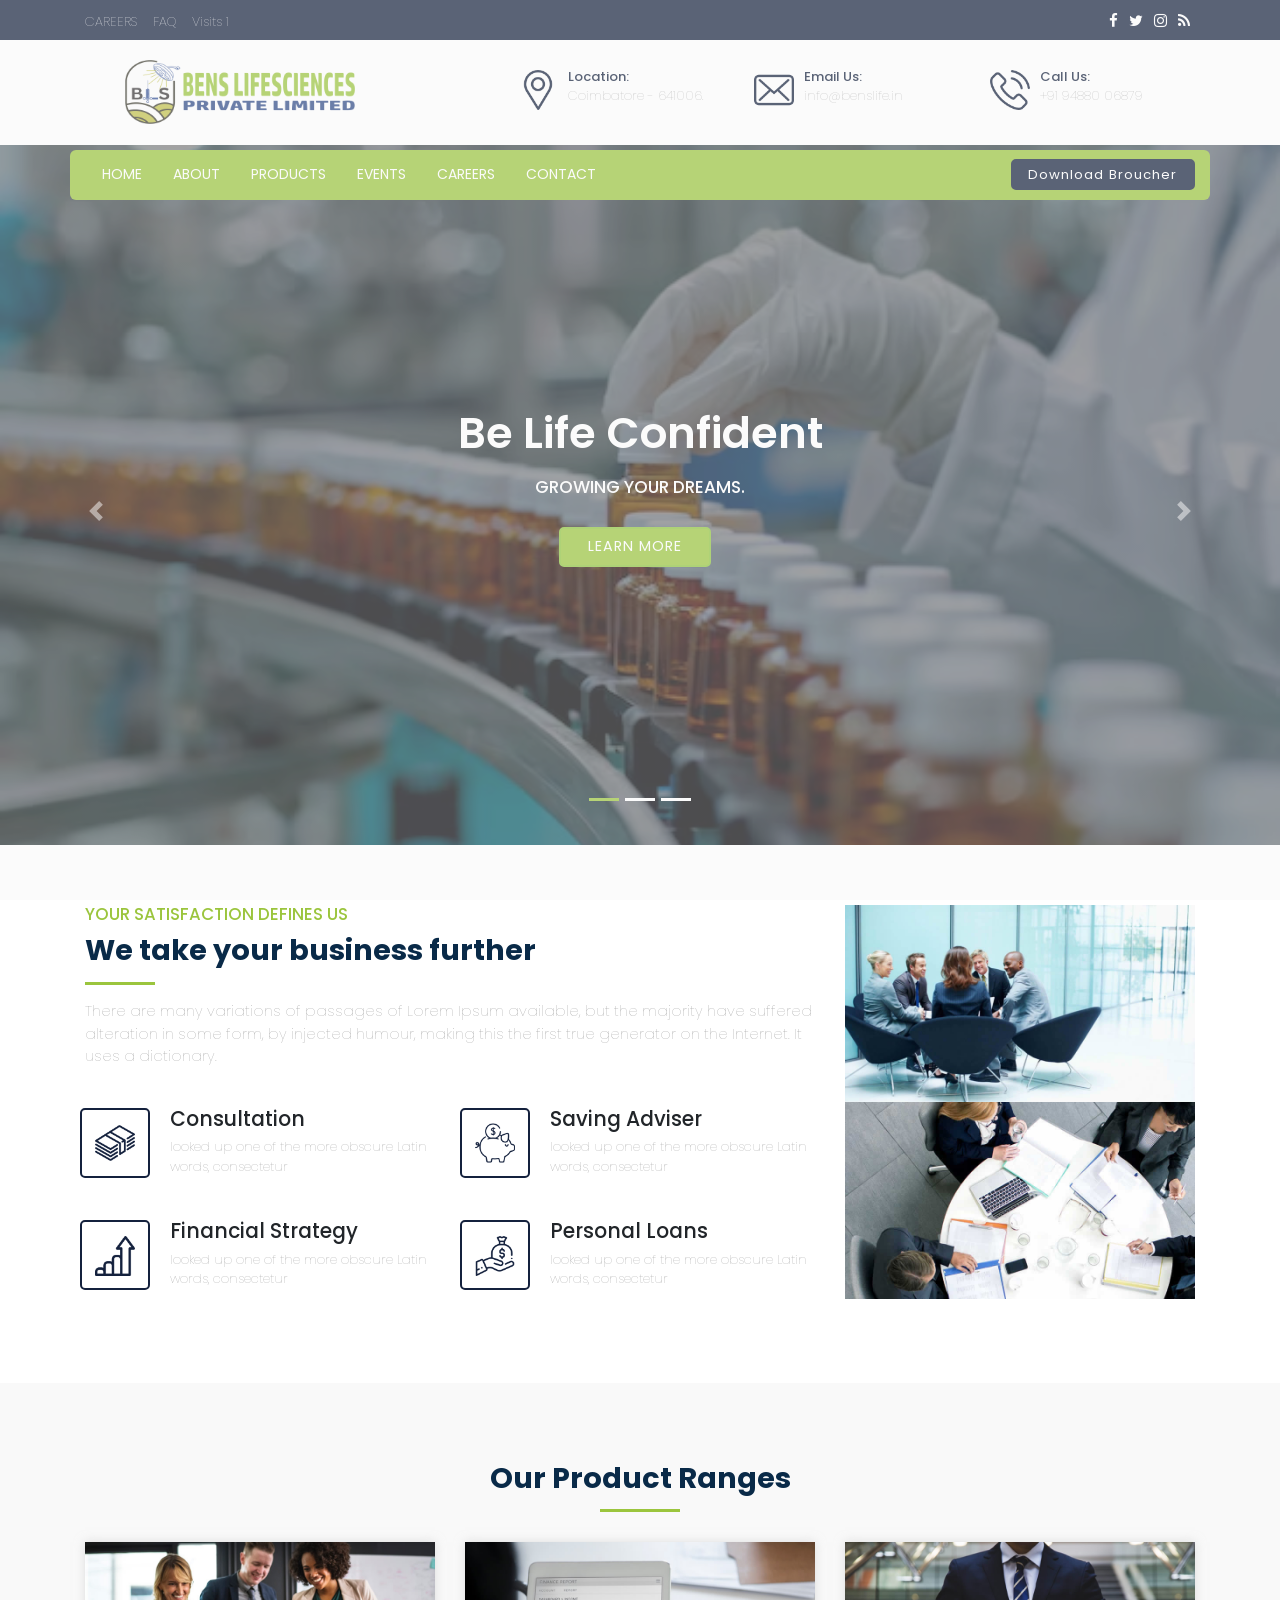
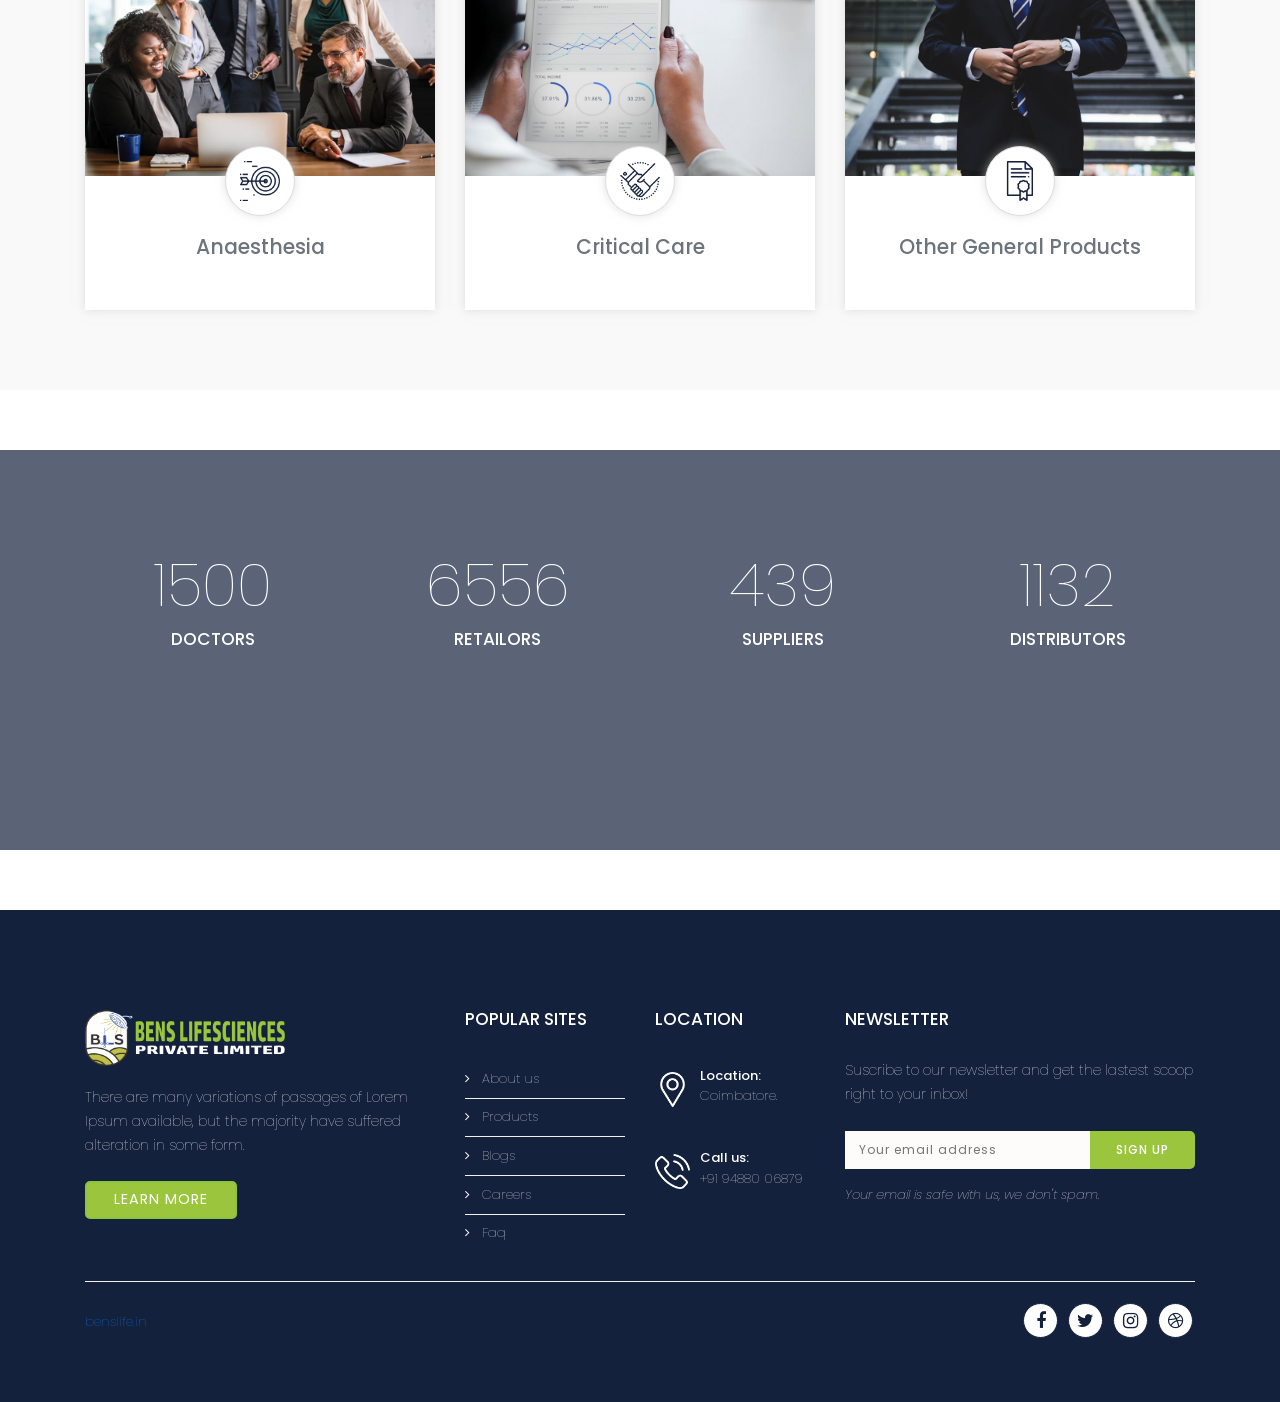
==== commit 9a4a2d23: "Update index.html" ====
--- a/index.html
+++ b/index.html
@@ -267,7 +267,7 @@
             </div>
         </div>
         
-        <div class="container-fluid counter-parallax" style="height:0px">
+        <div class="container-fluid counter-parallax">
             <div class="container">
                 <div class="row">                    
                     <div class="col-sm-3 col-md-3">
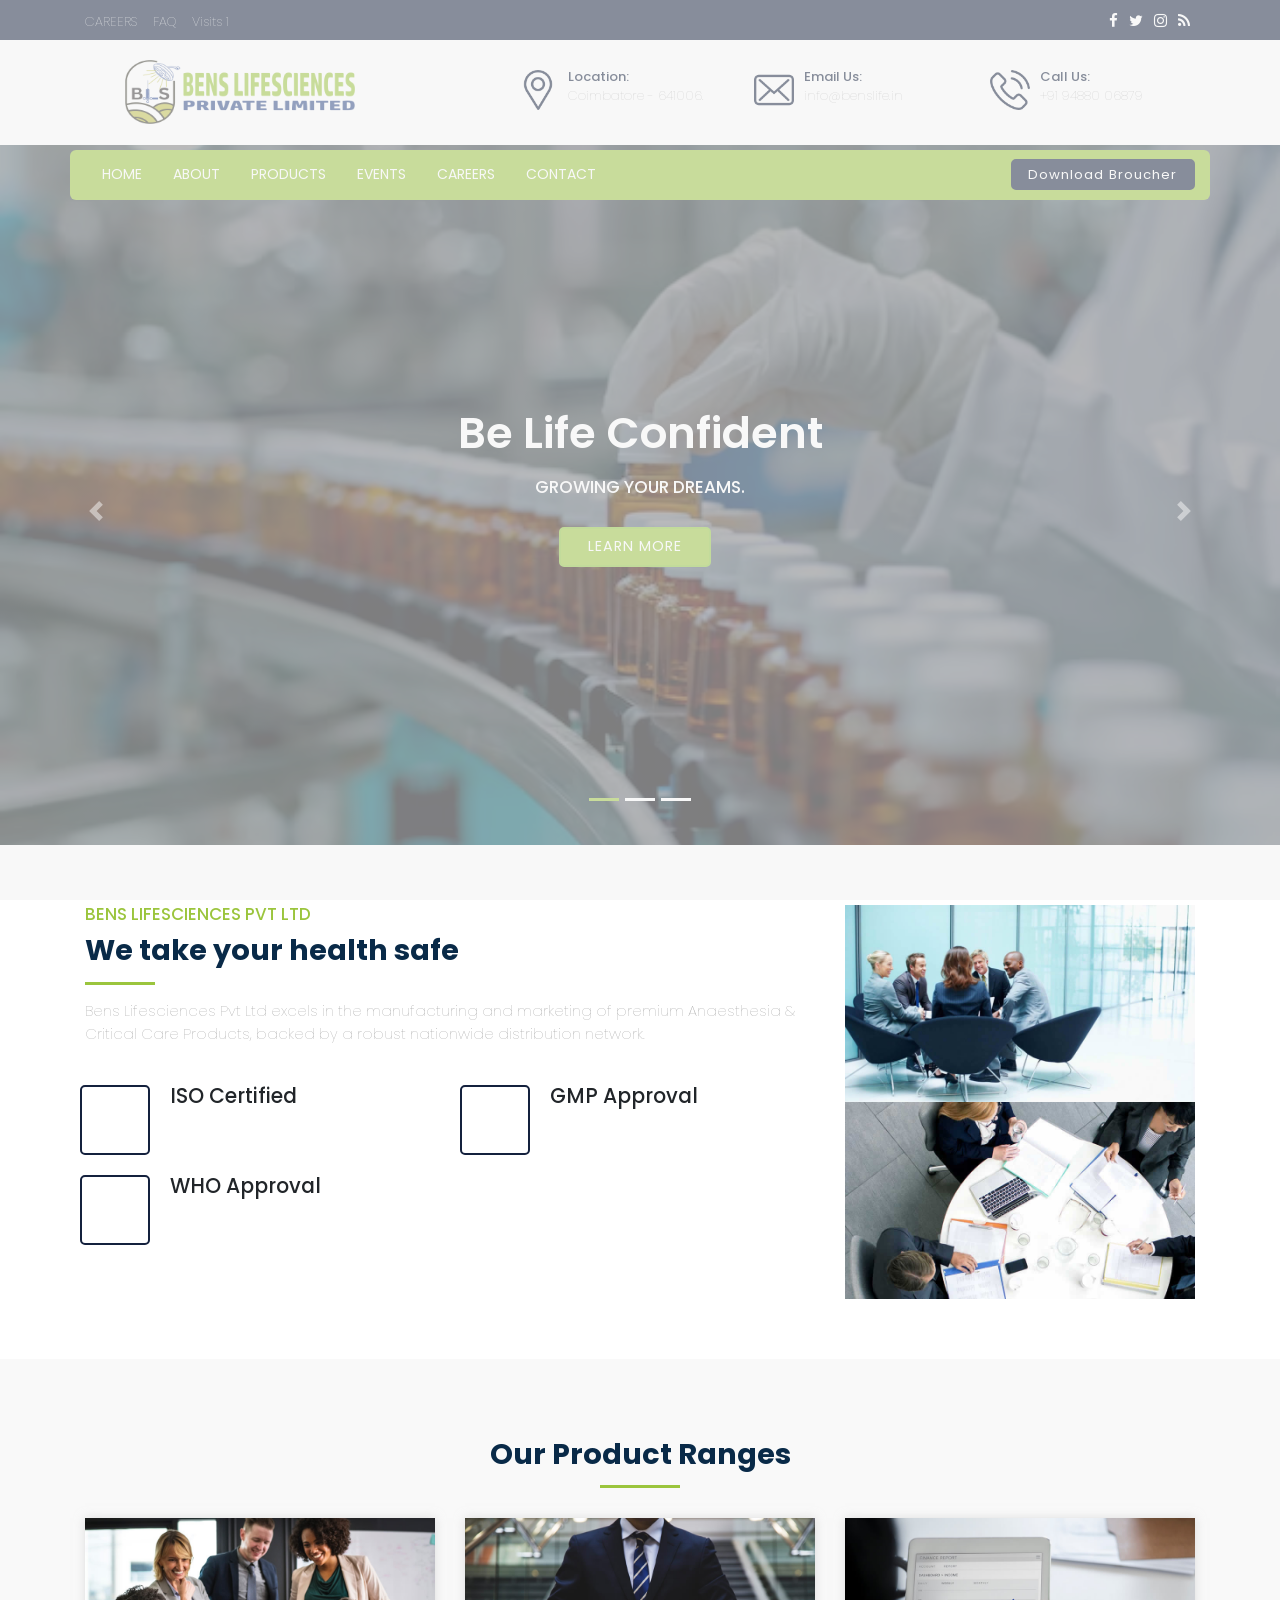
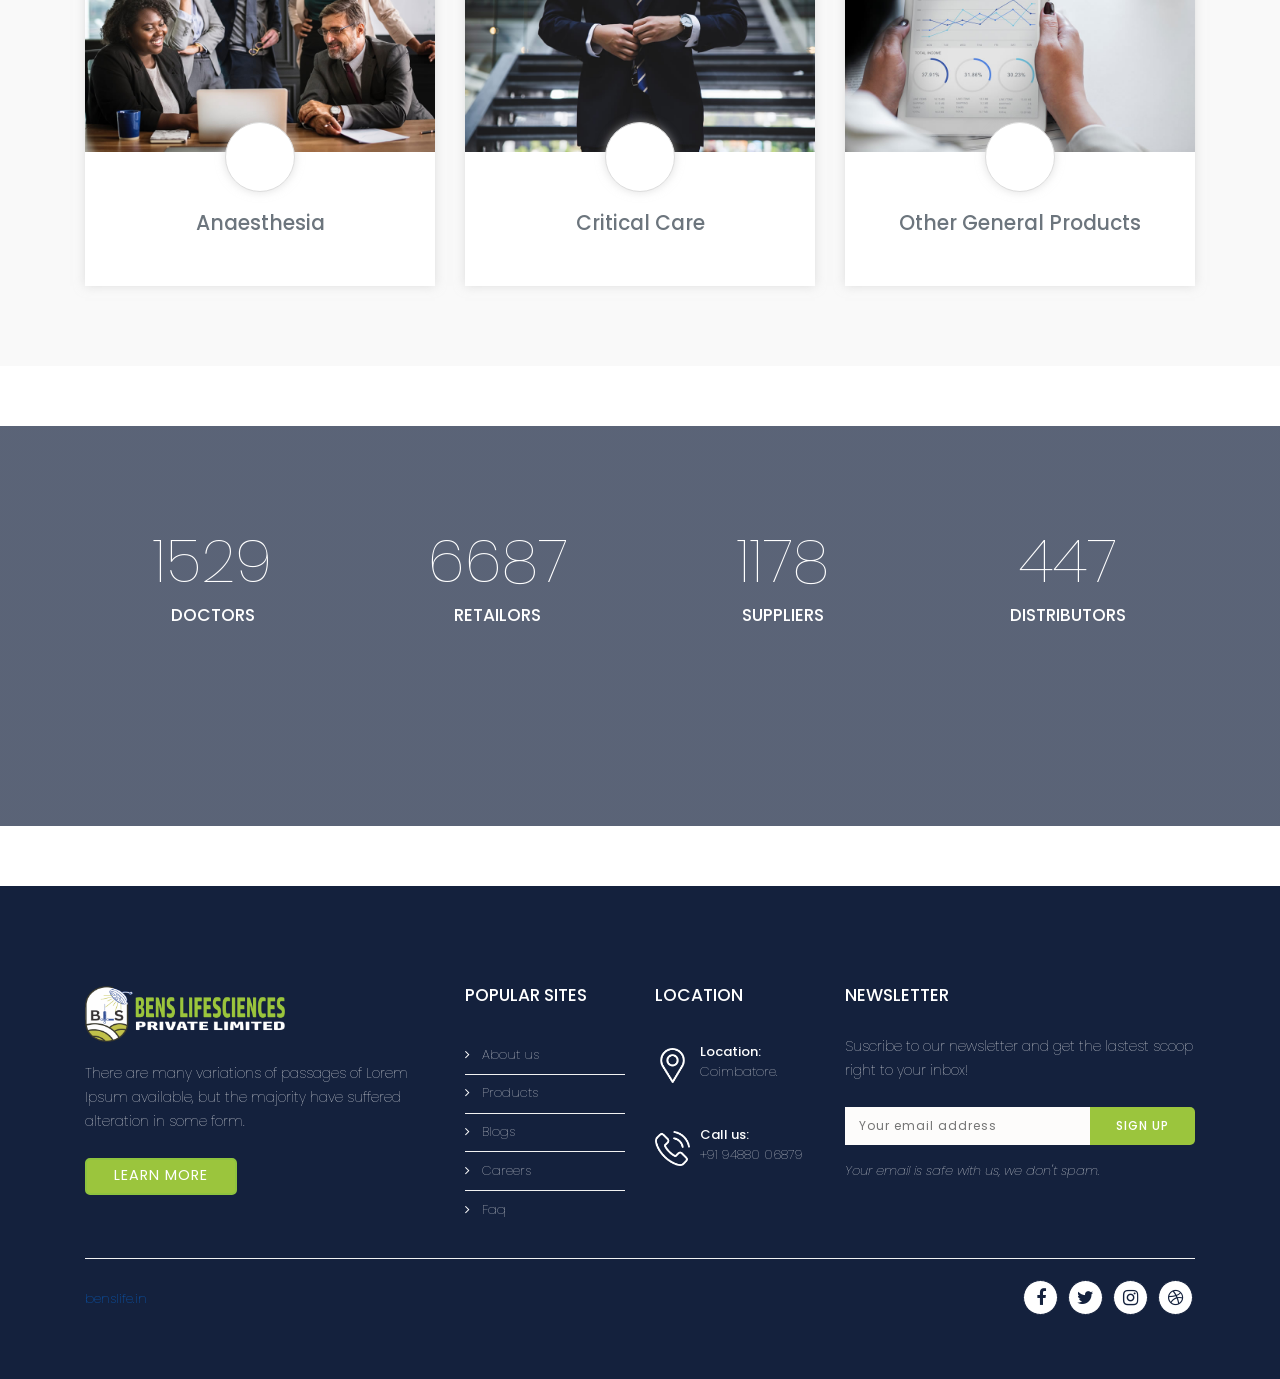
==== commit 5e12586d: "Update index.html" ====
--- a/index.html
+++ b/index.html
@@ -180,29 +180,29 @@
             <div class="row">
               <div class="col-lg-8">
                 <div class="front-section">
-                  <h6>Your satisfaction defines us</h6>
-                  <h2>We take your business further</h2>
+                  <h6>BENS LIFESCIENCES PVT LTD</h6>
+                  <h2>We take your health safe</h2>
                   <hr class="left">
-                  <p>There are many variations of passages of Lorem Ipsum available, but the majority have suffered alteration in some form, by injected humour, making this the first true generator on the Internet. It uses a dictionary.</p>
+                  <p> Bens Lifesciences Pvt Ltd excels in the manufacturing and marketing of premium Anaesthesia & Critical Care Products, backed by a robust nationwide distribution network. </p>
                     
                   <div class="front-options">
                     <div class="row">
                         <div class="col-md-6">
-                            <div class="border-icon"><figure class="icon-center"><img src="img/master/money.png" alt=""></figure></div>
-                            <h4>Consultation</h4>
-                            <p>looked up one of the more obscure Latin words, consectetur</p>
+                            <div class="border-icon"><figure class="icon-center"><img src="img/master/iso.png" alt=""></figure></div>
+                            <h4>ISO Certified</h4>
+                            <p>  </p>
                         </div>
                         <div class="col-md-6">
-                            <div class="border-icon"><figure class="icon-center"><img src="img/master/saved.png" alt=""></figure></div>
-                            <h4>Saving Adviser</h4>
-                            <p>looked up one of the more obscure Latin words, consectetur</p>
+                            <div class="border-icon"><figure class="icon-center"><img src="img/master/gmp.png" alt=""></figure></div>
+                            <h4>GMP Approval</h4>
+                            <p>  </p>
                         </div>
                         <div class="col-md-6">
-                            <div class="border-icon"><figure class="icon-center"><img src="img/master/grow.png" alt=""></figure></div>
-                            <h4>Financial Strategy</h4>
-                            <p>looked up one of the more obscure Latin words, consectetur</p>
-                        </div>
-                        <div class="col-md-6">
+                            <div class="border-icon"><figure class="icon-center"><img src="img/master/who.png" alt=""></figure></div>
+                            <h4>WHO Approval</h4>
+                            <p>  </p>
+                        </div>
+                        <div class="col-md-6" style="display: none;">
                             <div class="border-icon"><figure class="icon-center"><img src="img/master/loan.png" alt=""></figure></div>
                             <h4>Personal Loans</h4>
                             <p>looked up one of the more obscure Latin words, consectetur</p>
@@ -238,8 +238,8 @@
                 <div class="row">
                   <div class="col-lg-4">
                     <div class="front-thumbnail">
-                        <figure class="box-pic"><a href="#"><img src="img/images/img1.jpg" alt=""></a></figure> 
-                        <div class="rounded-circle"><figure class="center-circle-icon"><img src="img/master/cost.png" alt=""></figure> </div>
+                        <figure class="box-pic"><a href="products.html"><img src="img/images/img1.jpg" alt=""></a></figure> 
+                        <div class="rounded-circle"><figure class="center-circle-icon"><img src="img/master/injection.png" alt=""></figure> </div>
                         <div class="figure-caption">
                             <h4>Anaesthesia</h4>
                         </div>
@@ -247,8 +247,8 @@
                   </div>
                   <div class="col-lg-4 center-div">
                     <div class="front-thumbnail">
-                        <figure class="box-pic"><a href="#"><img src="img/images/img3.jpg" alt=""></a></figure> 
-                        <div class="rounded-circle"><figure class="center-circle-icon"><img src="img/master/deal.png" alt=""></figure> </div>
+                        <figure class="box-pic"><a href="products.html"><img src="img/images/img2.jpg" alt=""></a></figure> 
+                        <div class="rounded-circle"><figure class="center-circle-icon"><img src="img/master/injection.png" alt=""></figure> </div>
                         <div class="figure-caption">
                             <h4>Critical Care</h4>
                         </div>
@@ -256,8 +256,8 @@
                   </div>
                   <div class="col-lg-4">
                     <div class="front-thumbnail">
-                        <figure class="box-pic"><a href="#"><img src="img/images/img2.jpg" alt=""></a></figure> 
-                        <div class="rounded-circle"><figure class="center-circle-icon"><img src="img/master/document.png" alt=""></figure> </div>
+                        <figure class="box-pic"><a href="products.html"><img src="img/images/img3.jpg" alt=""></a></figure> 
+                        <div class="rounded-circle"><figure class="center-circle-icon"><img src="img/master/injection.png" alt=""></figure> </div>
                         <div class="figure-caption">
                             <h4>Other General Products</h4>
                         </div>
@@ -284,13 +284,13 @@
                     </div>
                     <div class="col-sm-3 col-md-3">
                         <div class="counter-statistics">
-                            <div class="counter">877</div>
+                            <div class="counter">2310</div>
                             <h5>SUPPLIERS</h5>
                         </div>
                     </div>
                     <div class="col-sm-3 col-md-3">
                         <div class="counter-statistics">
-                            <div class="counter">2310</div>
+                            <div class="counter">877</div>
                             <h5>DISTRIBUTORS</h5>
                         </div>
                     </div>
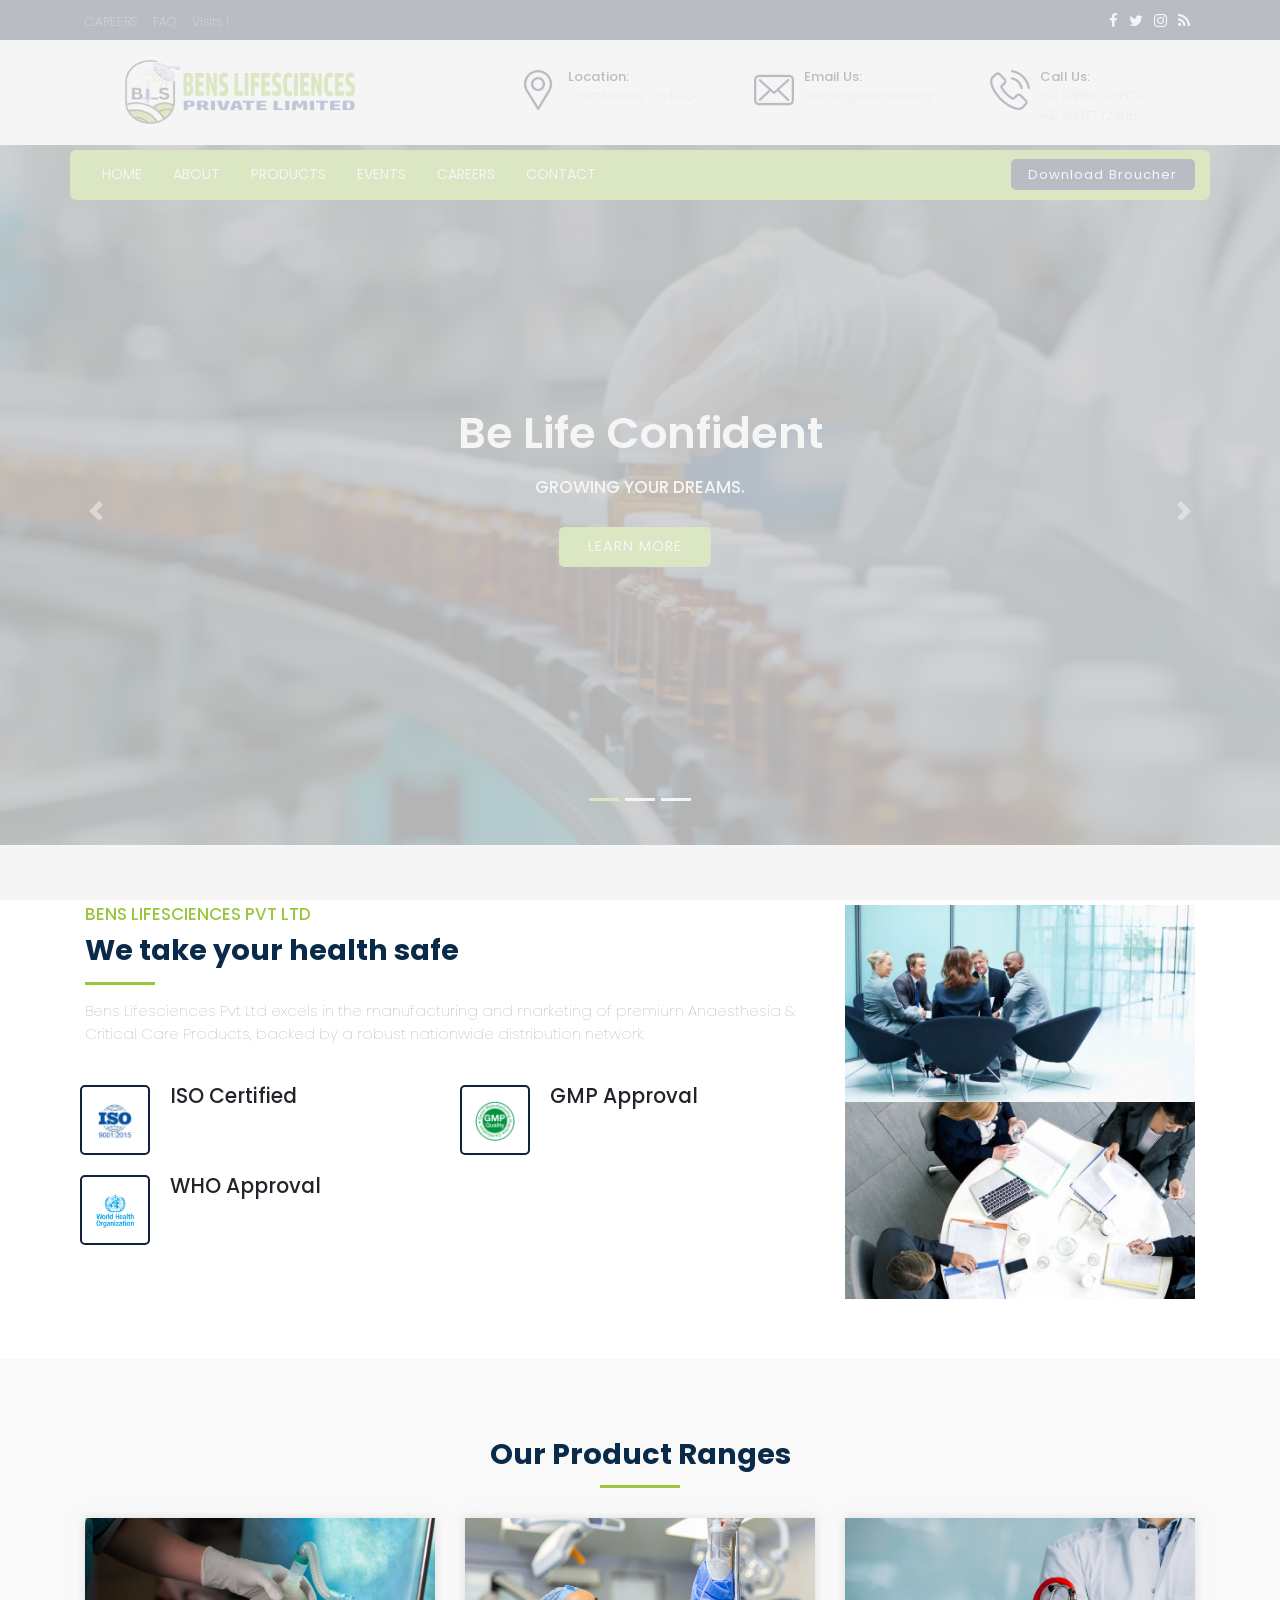
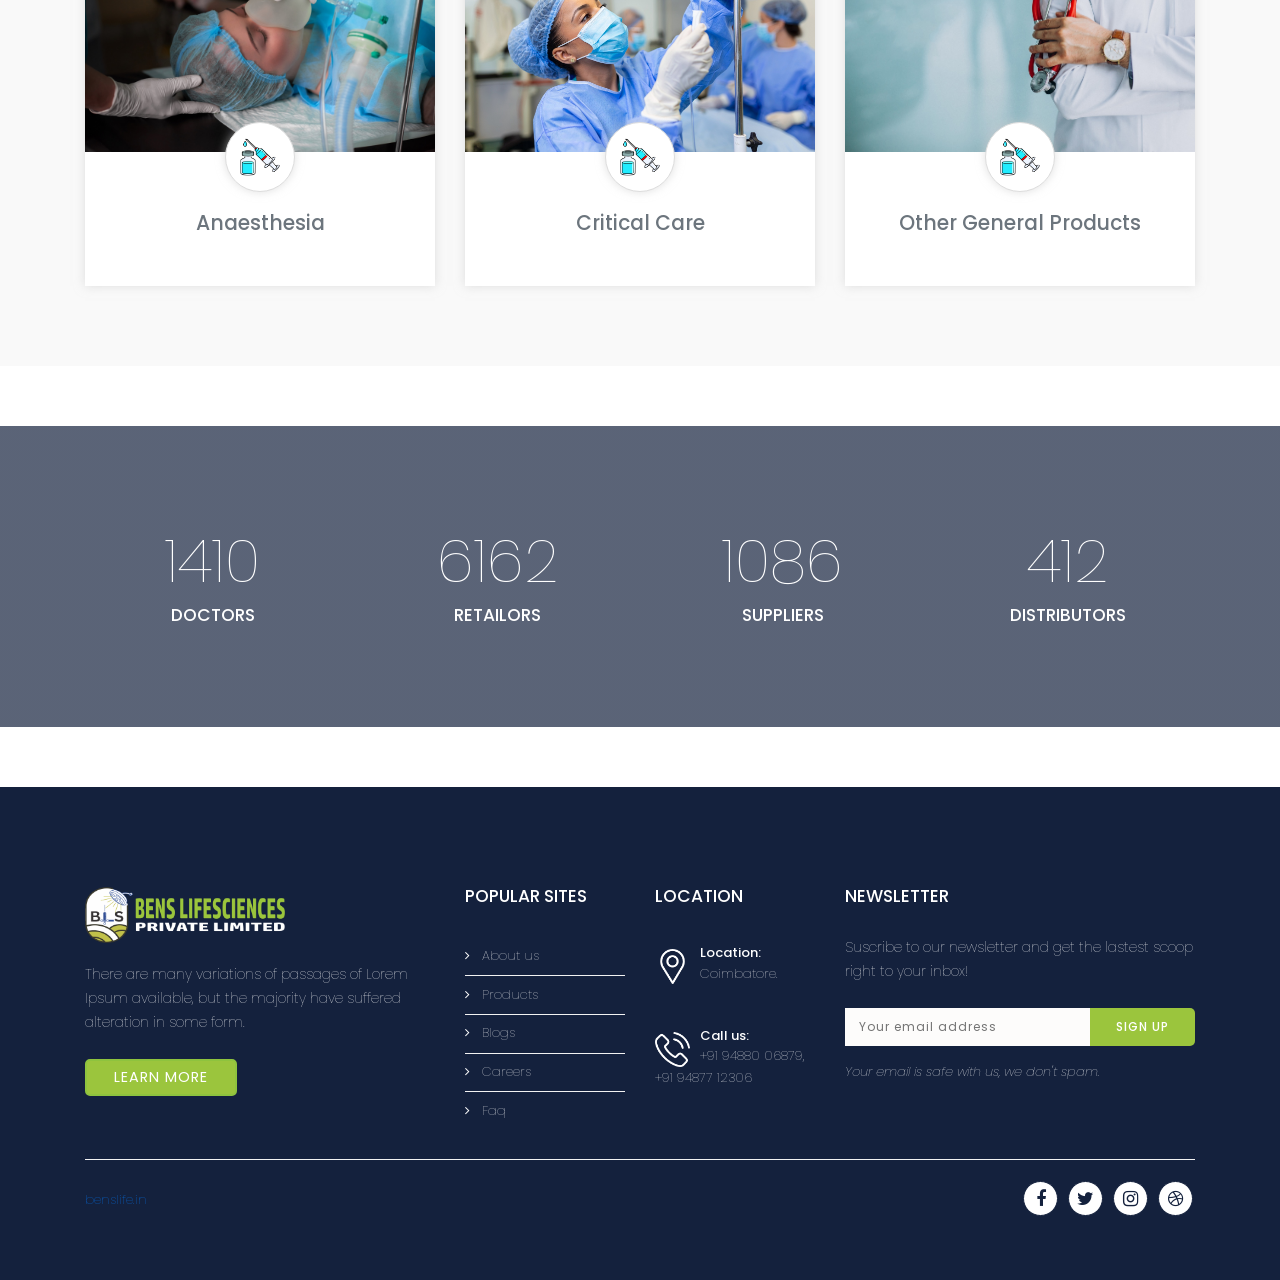
==== commit 048b5999: "Update index.html" ====
--- a/index.html
+++ b/index.html
@@ -73,16 +73,19 @@
                     <figure class="address-icon"><img src="img/master/address.png" alt=""></figure>
                     <h6>Location:</h6>
                     <p>Coimbatore - 641006.</p>
+                    <p>&nbsp;</p>
                 </div>
                 <div class="email">
                     <figure class="mail-icon"><img src="img/master/mail.png" alt=""></figure>
                     <h6>Email Us:</h6>
-                    <p>info@benslife.in</p>
+                    <p>admin@benslife.org</p>
+                    <p>&nbsp;</p>
                 </div>
                 <div class="phone">
                     <figure class="phone-icon"><img src="img/master/phone.png" alt=""></figure>
                     <h6>Call Us:</h6>
                     <p>+91 94880 06879</p>
+                    <p>+91 94877 12306</p>
                 </div>
             </div>
         </div>    
@@ -334,7 +337,7 @@
                     <div class="location-box location-phone">
                         <figure class="bottom-location-icon"><img src="img/master/call-footer.png" alt=""></figure>
                         <h6>Call us:</h6>
-                        <p>+91 94880 06879</p>
+                        <p>+91 94880 06879, +91 94877 12306</p>                       
                     </div>
                 </div>
               </div>
--- a/css/stylesheet.css
+++ b/css/stylesheet.css
@@ -2563,7 +2563,7 @@
    ========================================================================== */
 .counter-parallax{
     background-image: url("../img/images/parallax-bg.jpg");
-    height: 400px; 
+    /*height: 400px; */
     background-attachment: fixed;
     background-position: center;
     background-repeat: no-repeat;
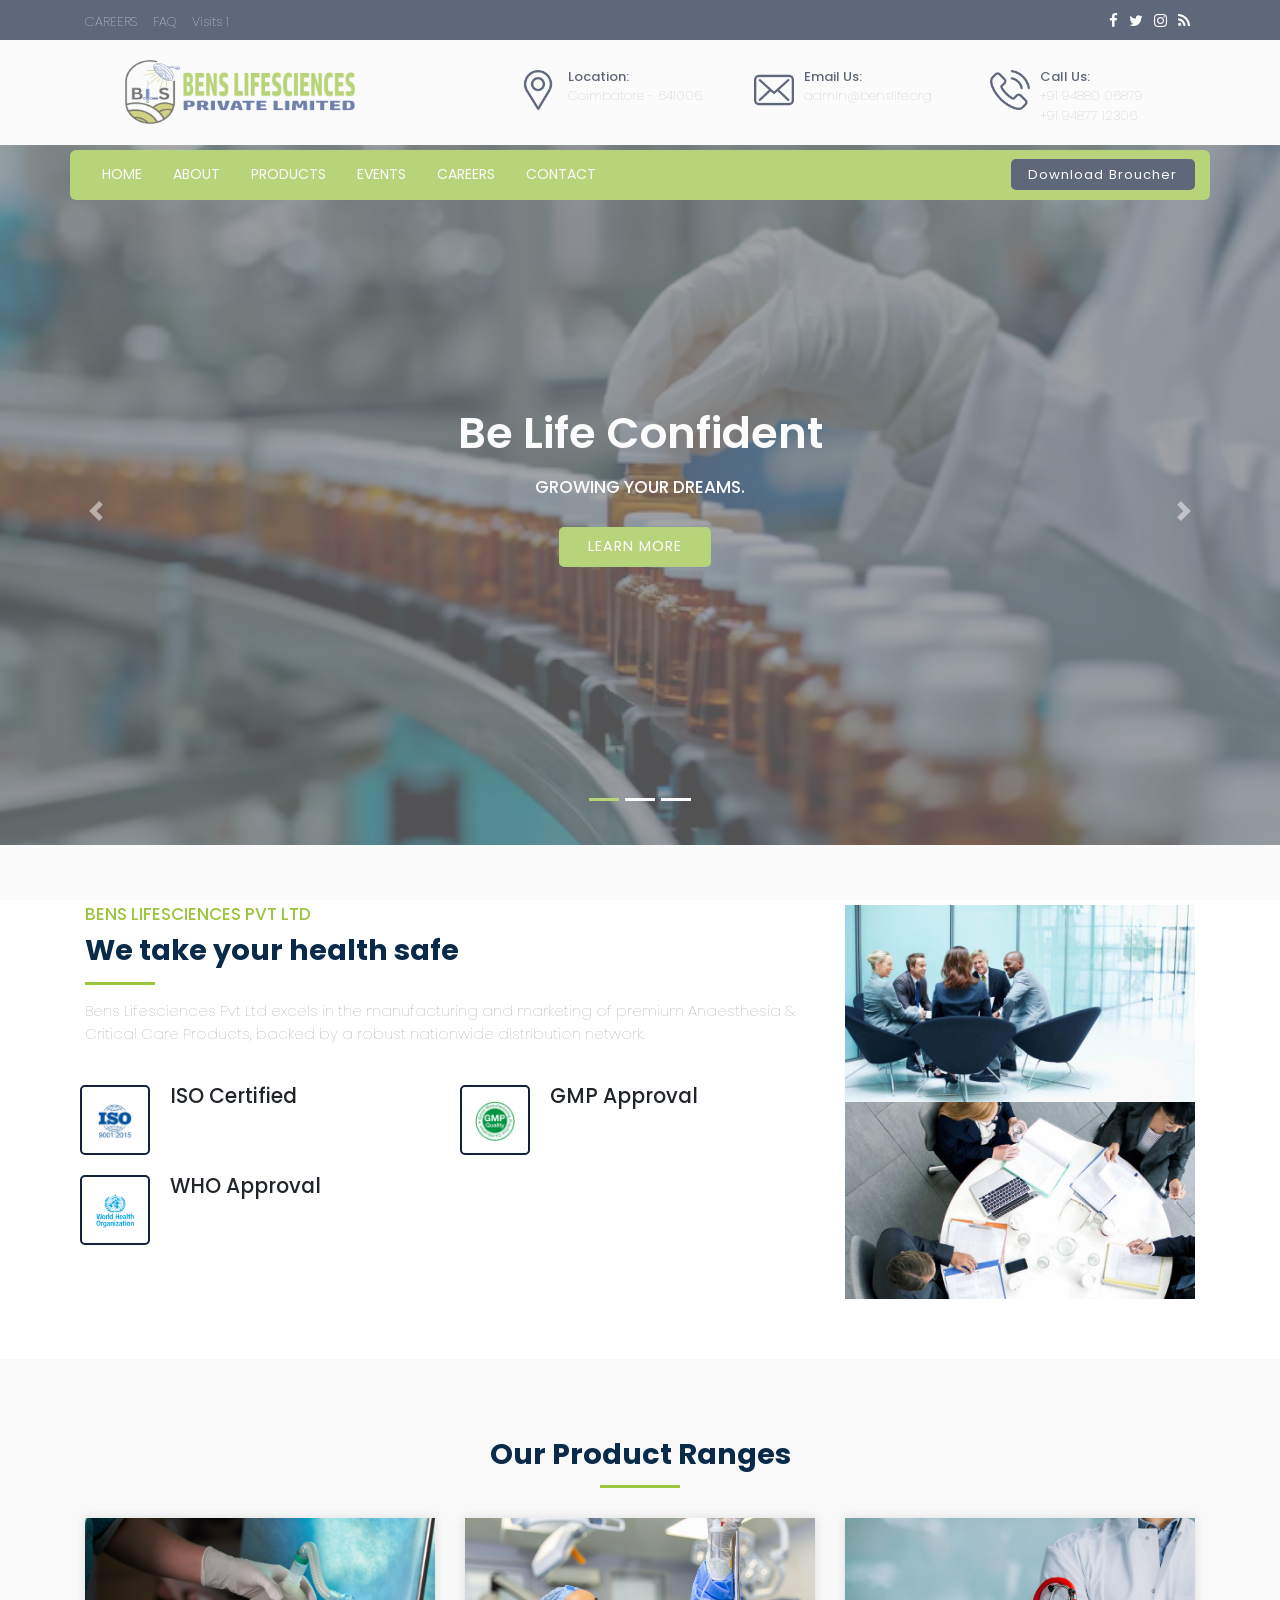
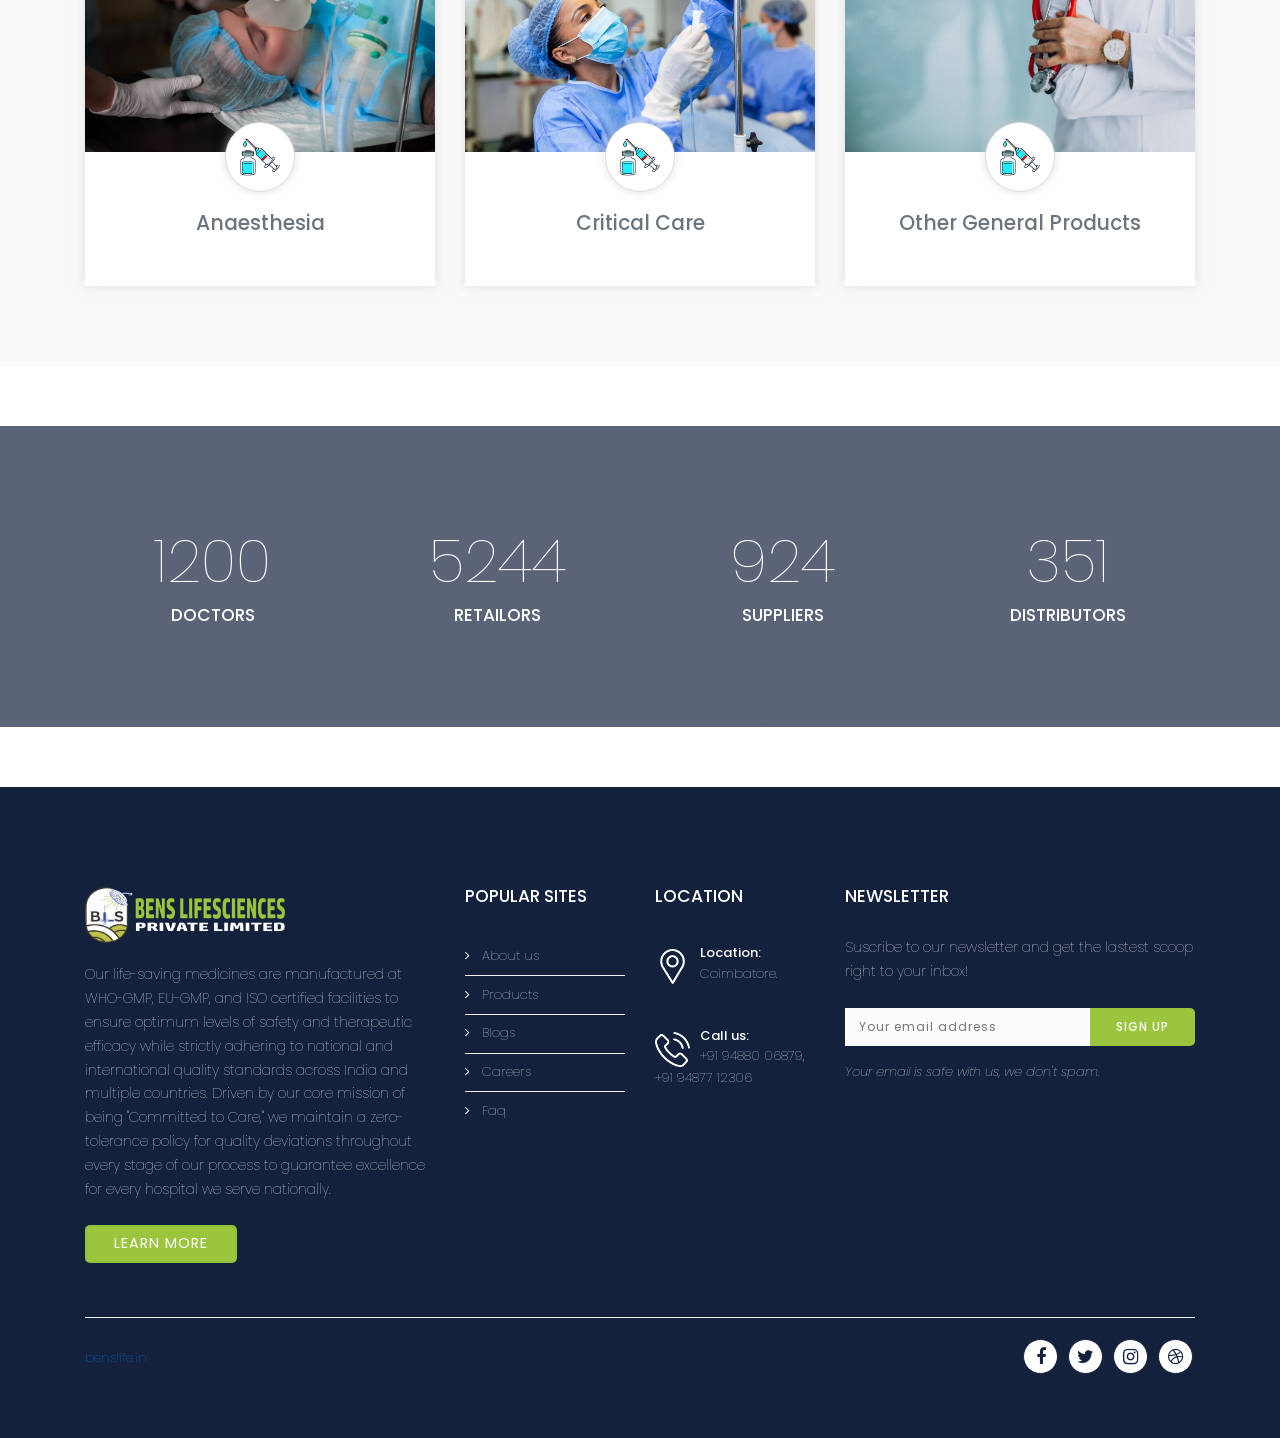
==== commit 5a94405f: "Update index.html" ====
--- a/index.html
+++ b/index.html
@@ -309,7 +309,9 @@
               <div class="col-lg-4">
                 <div class="footer-col">
                     <figure class="footer-logo"><a href="index.html"><img src="img/master/logo-2.png" alt=""></a></figure>
-                  <p>There are many variations of passages of Lorem Ipsum available, but the majority have suffered alteration in some form. </p>
+                  <p> Our life-saving medicines are manufactured at WHO-GMP, EU-GMP, and ISO certified facilities to ensure optimum levels of safety and therapeutic efficacy while strictly adhering to national and international quality standards across India and multiple countries. Driven by our core mission of being 
+					  <b>"Committed to Care,"</b> 
+					  we maintain a zero-tolerance policy for quality deviations throughout every stage of our process to guarantee excellence for every hospital we serve nationally. </p>
                   <p><a class="btn btn-custom" href="#" role="button">LEARN MORE</a></p>
                 </div>  
               </div>
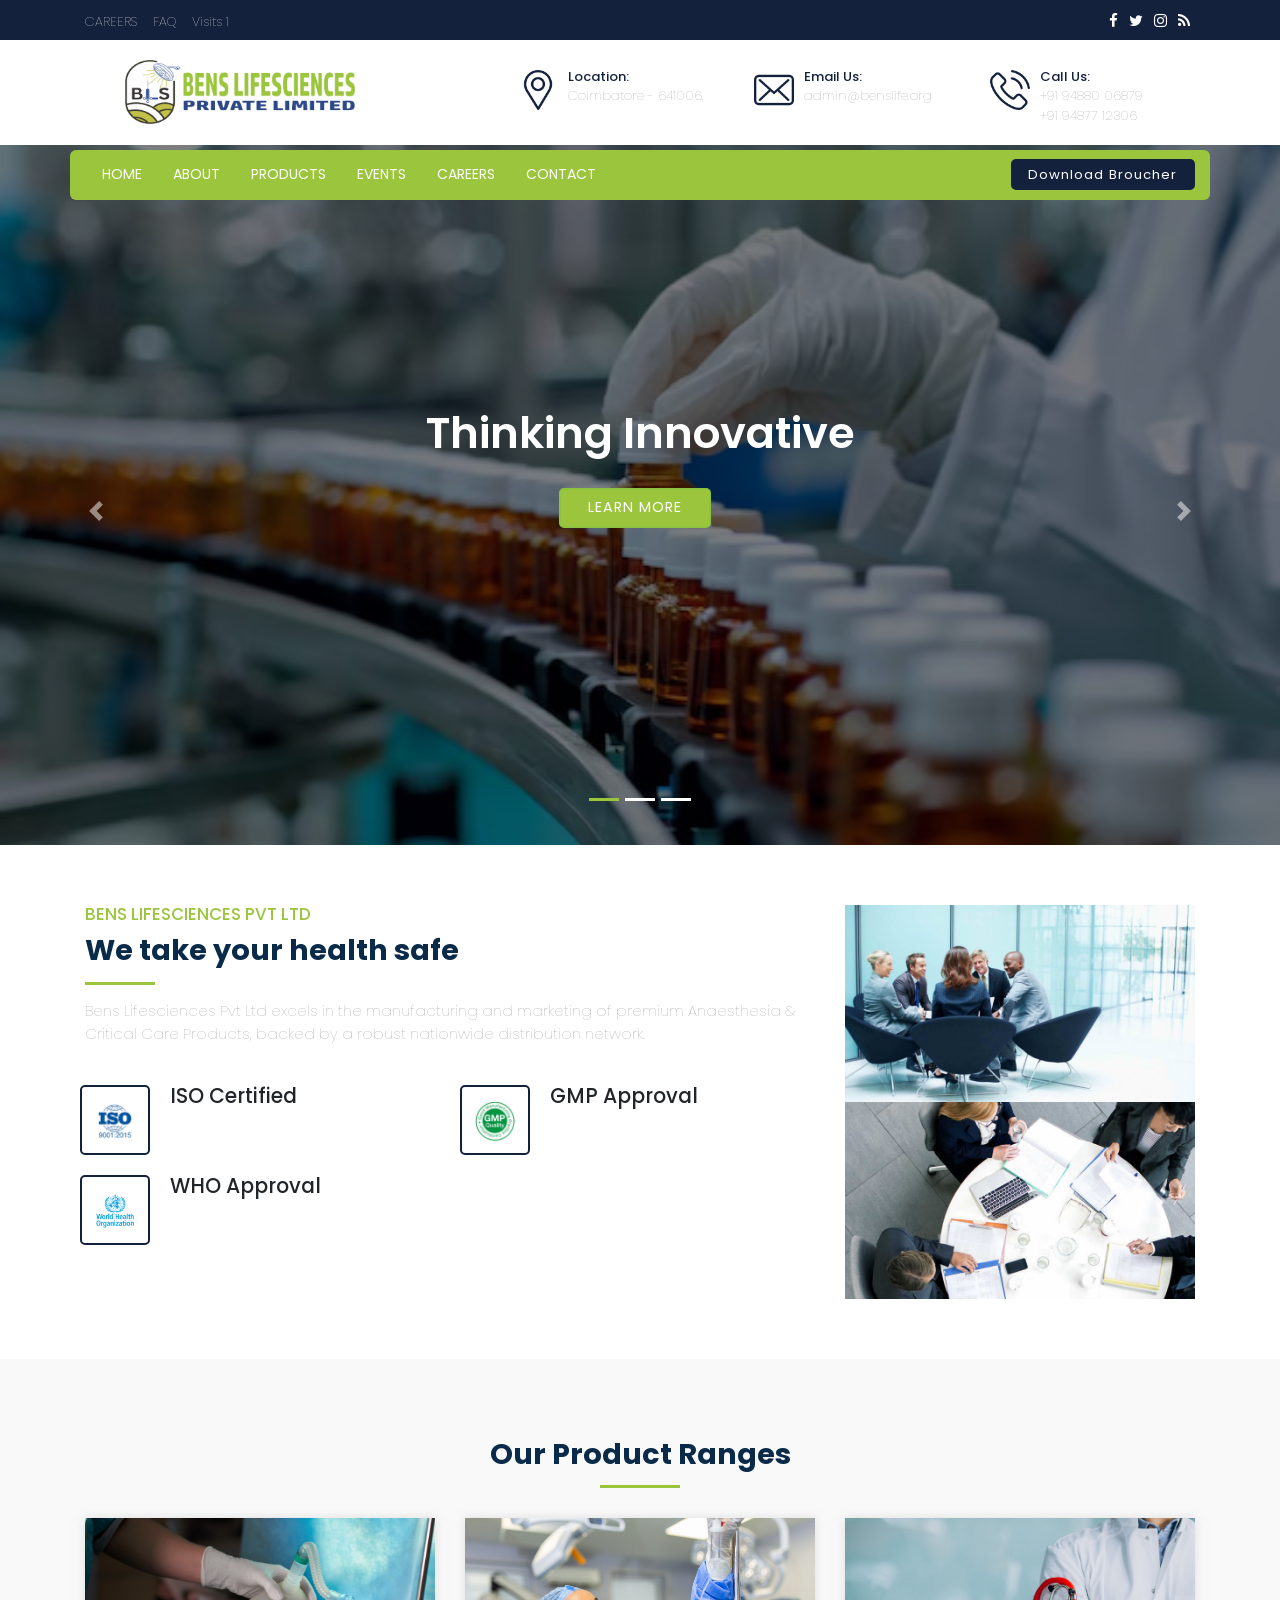
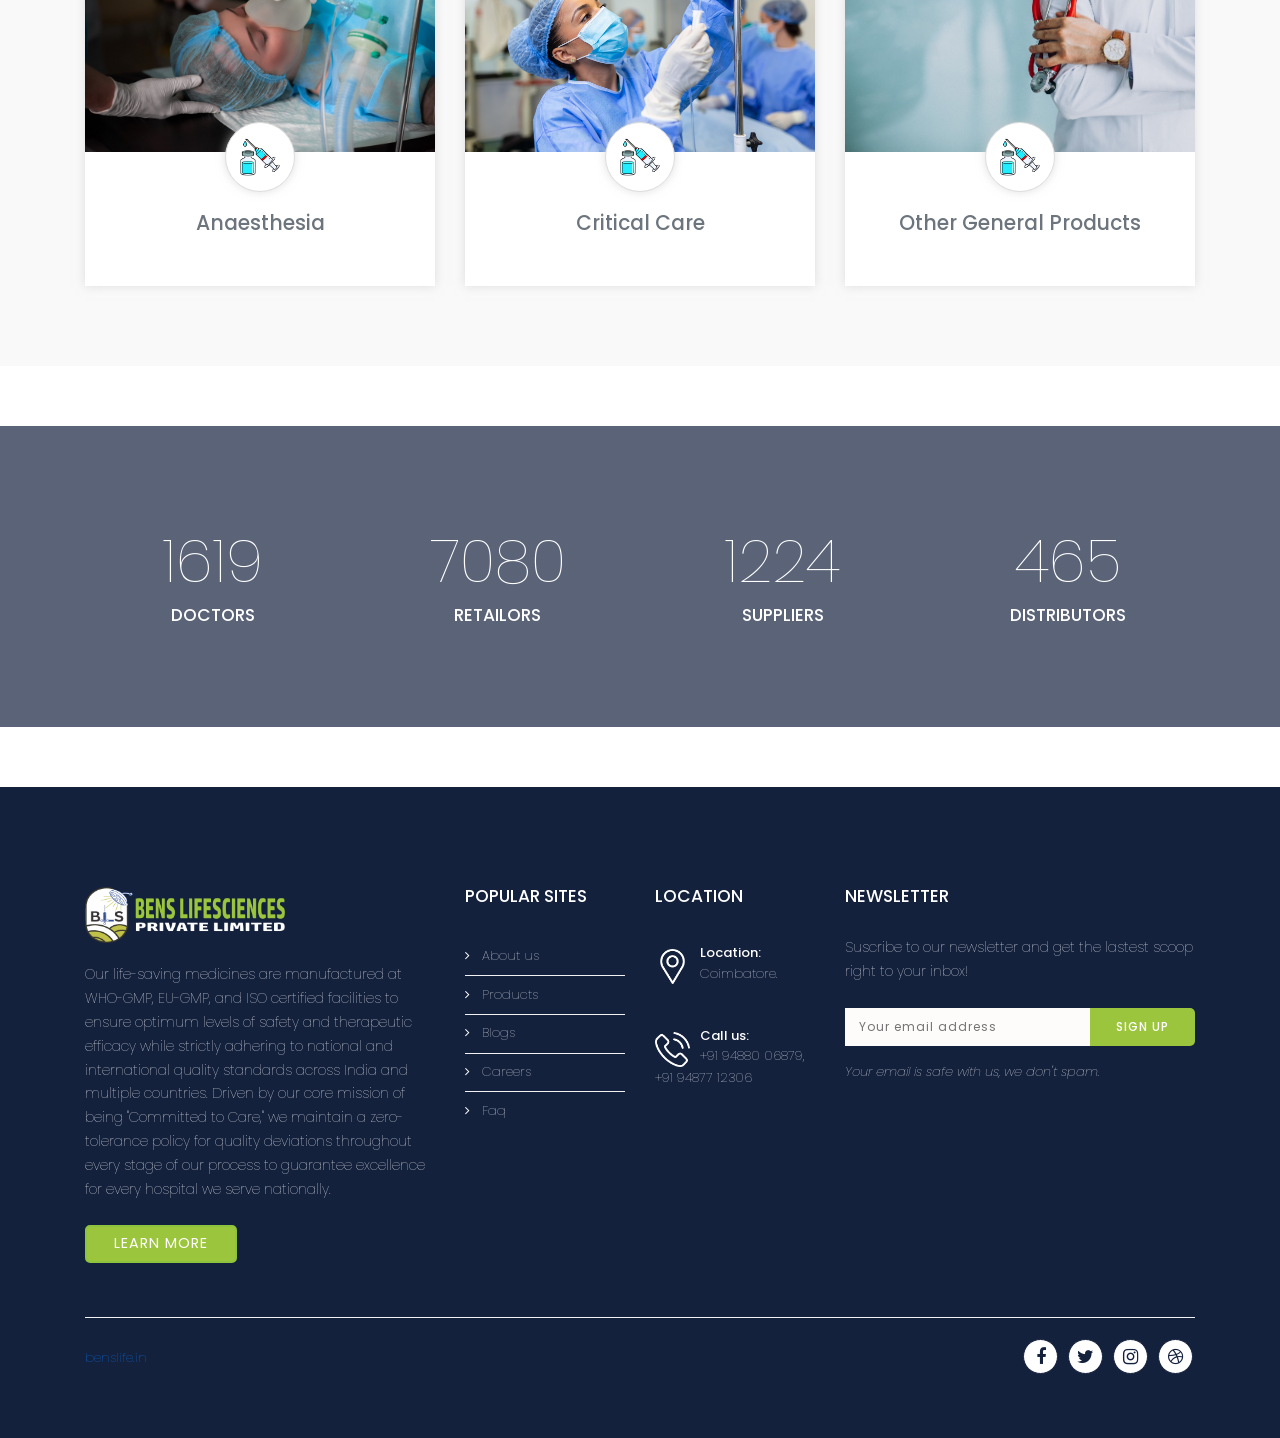
==== commit 03b0544b: "Update index.html" ====
--- a/index.html
+++ b/index.html
@@ -139,8 +139,8 @@
             <div class="carousel-item active">
               <div class="carousel-img-1"></div>
               <div class="carousel-caption">
-                 <h1 class="animated fadeInLeft">Be Life Confident</h1>
-                 <h5 class="animated fadeInUp">Growing Your Dreams.</h5>
+                 <h1 class="animated fadeInLeft">Thinking Innovative</h1>
+                 <h5 class="animated fadeInUp"></h5>
                  <div class="slider-btn">
                      <div class="animated inner-btn fadeInUp"><a href="#" class="btn btn-slider">LEARN MORE</a></div>
                  </div>
@@ -149,8 +149,8 @@
             <div class="carousel-item">
               <div class="carousel-img-2"></div>
               <div class="carousel-caption">
-                 <h1 class="animated fadeInLeft">Planning For The Future.</h1>
-                 <h5 class="animated fadeInUp">Strategies To Grow and Protect.</h5>
+                 <h1 class="animated fadeInLeft">Quality Assured</h1>
+                 <h5 class="animated fadeInUp"></h5>
                  <div class="slider-btn">
                      <div class="animated inner-btn fadeInUp"><a href="#" class="btn btn-slider">LEARN MORE</a></div>
                  </div>
@@ -159,8 +159,8 @@
             <div class="carousel-item">
               <div class="carousel-img-3"></div>
               <div class="carousel-caption">
-                 <h1 class="animated fadeInLeft">Get Your Start Here</h1>
-                 <h5 class="animated fadeInUp">Making Your Future Our Business.</h5>
+                 <h1 class="animated fadeInLeft">Committed to Care</h1>
+                 <h5 class="animated fadeInUp"></h5>
                  <div class="slider-btn">
                      <div class="animated inner-btn fadeInUp"><a href="#" class="btn btn-slider">LEARN MORE</a></div>
                  </div>
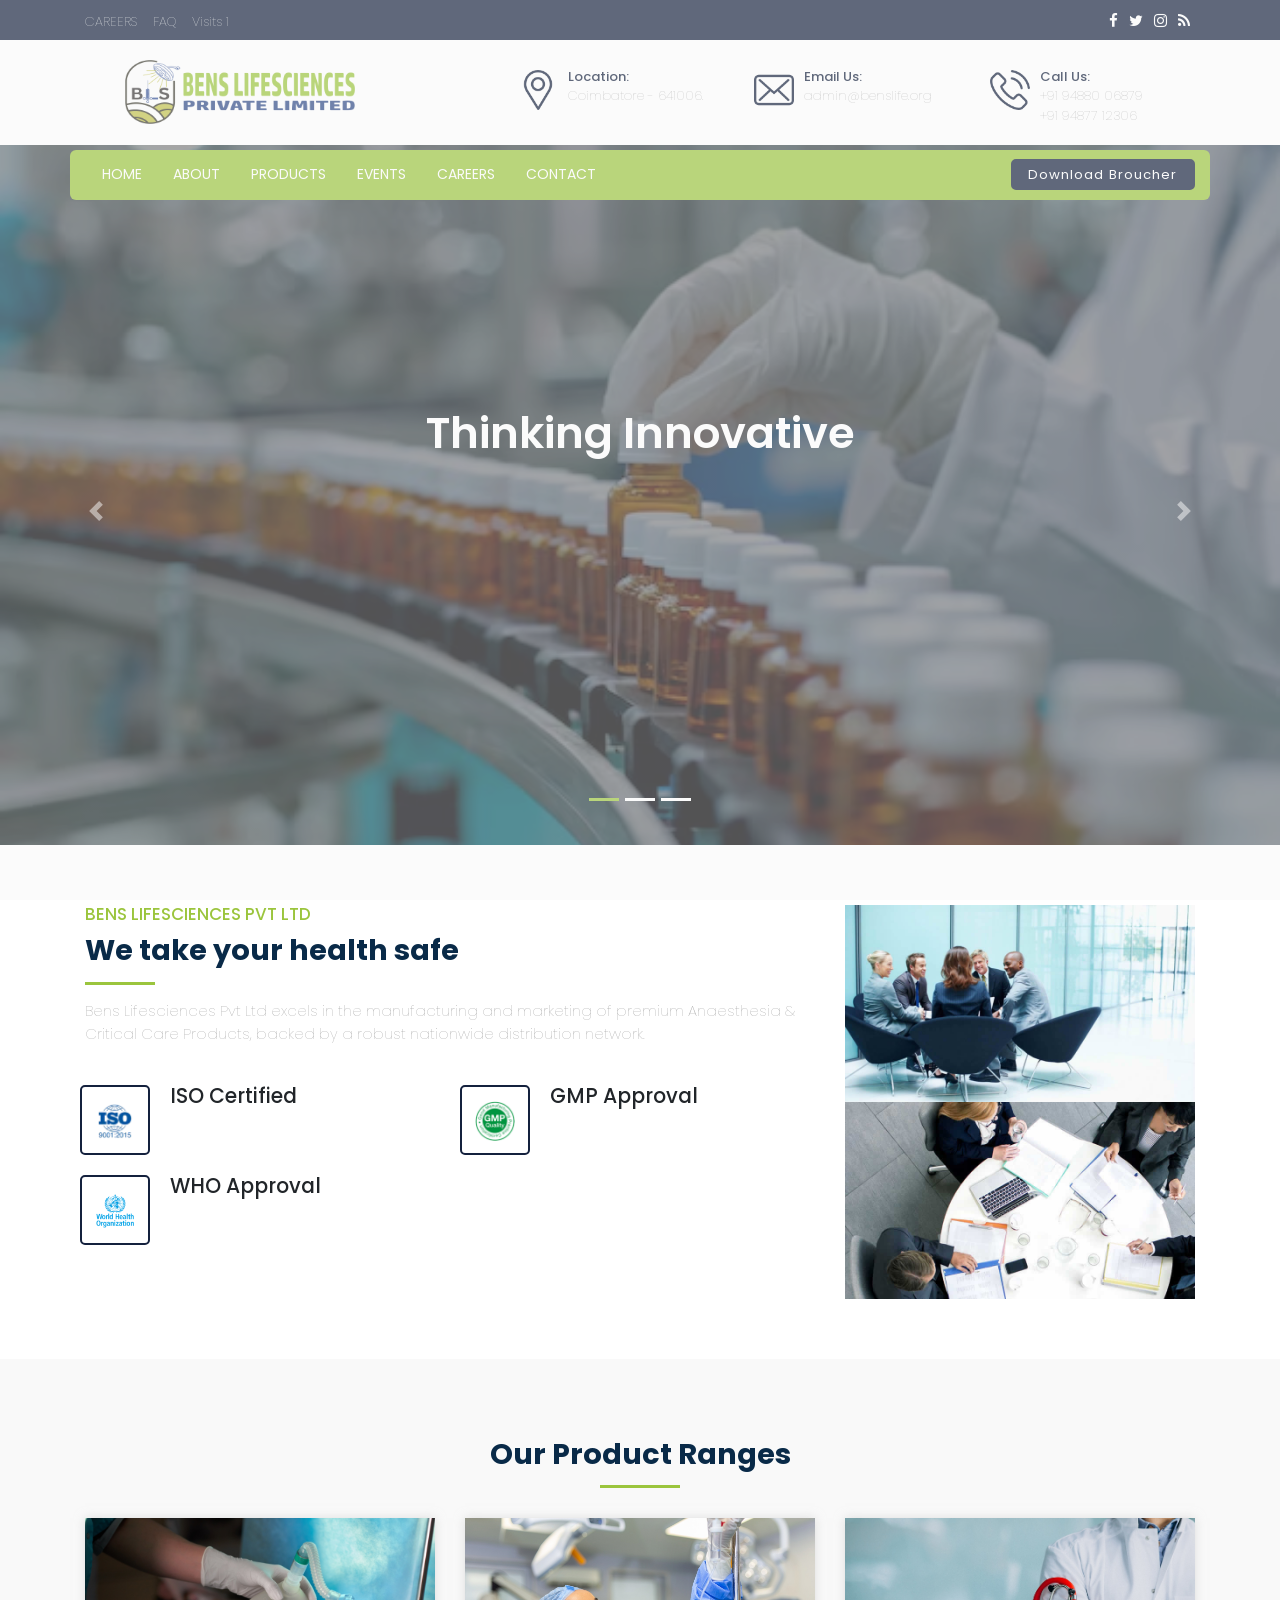
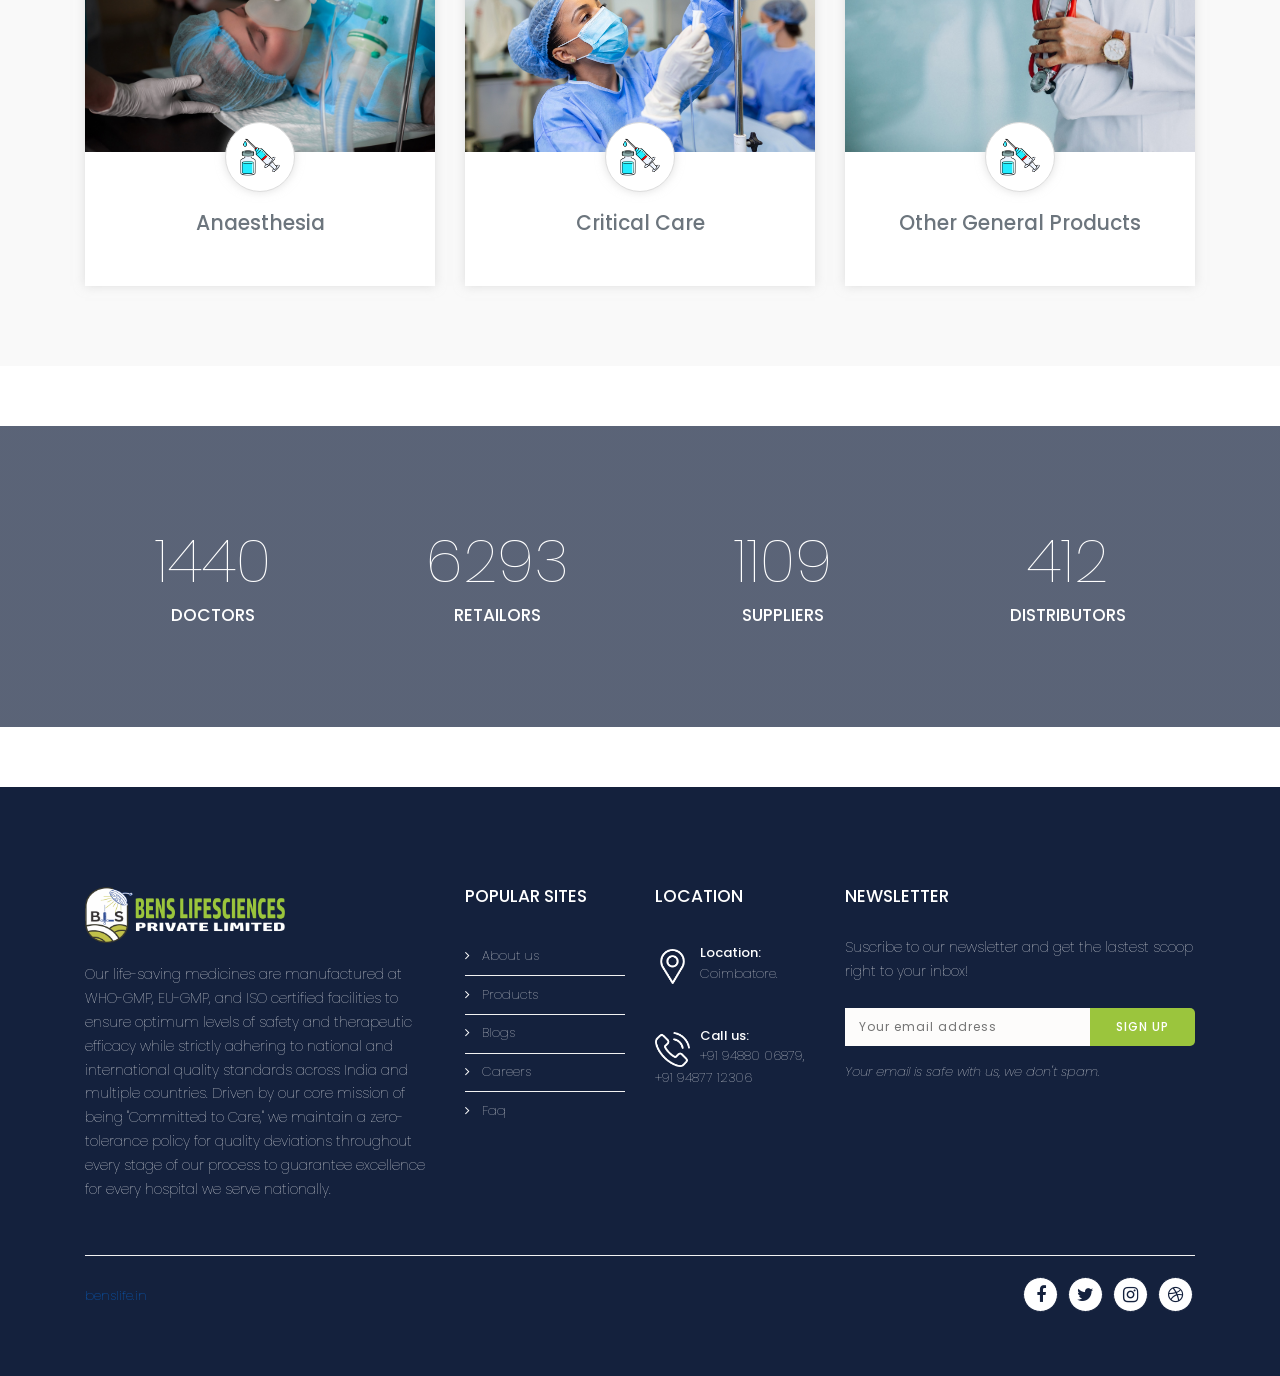
==== commit a5a22d02: "Update index.html" ====
--- a/index.html
+++ b/index.html
@@ -142,7 +142,7 @@
                  <h1 class="animated fadeInLeft">Thinking Innovative</h1>
                  <h5 class="animated fadeInUp"></h5>
                  <div class="slider-btn">
-                     <div class="animated inner-btn fadeInUp"><a href="#" class="btn btn-slider">LEARN MORE</a></div>
+                     <div class="animated inner-btn fadeInUp" hidden><a href="#" class="btn btn-slider">LEARN MORE</a></div>
                  </div>
               </div>
             </div>
@@ -152,7 +152,7 @@
                  <h1 class="animated fadeInLeft">Quality Assured</h1>
                  <h5 class="animated fadeInUp"></h5>
                  <div class="slider-btn">
-                     <div class="animated inner-btn fadeInUp"><a href="#" class="btn btn-slider">LEARN MORE</a></div>
+                     <div class="animated inner-btn fadeInUp" hidden><a href="#" class="btn btn-slider">LEARN MORE</a></div>
                  </div>
               </div>
             </div>
@@ -162,7 +162,7 @@
                  <h1 class="animated fadeInLeft">Committed to Care</h1>
                  <h5 class="animated fadeInUp"></h5>
                  <div class="slider-btn">
-                     <div class="animated inner-btn fadeInUp"><a href="#" class="btn btn-slider">LEARN MORE</a></div>
+                     <div class="animated inner-btn fadeInUp" hidden><a href="#" class="btn btn-slider">LEARN MORE</a></div>
                  </div>
               </div>
             </div>
@@ -312,7 +312,7 @@
                   <p> Our life-saving medicines are manufactured at WHO-GMP, EU-GMP, and ISO certified facilities to ensure optimum levels of safety and therapeutic efficacy while strictly adhering to national and international quality standards across India and multiple countries. Driven by our core mission of being 
 					  <b>"Committed to Care,"</b> 
 					  we maintain a zero-tolerance policy for quality deviations throughout every stage of our process to guarantee excellence for every hospital we serve nationally. </p>
-                  <p><a class="btn btn-custom" href="#" role="button">LEARN MORE</a></p>
+                  <p hidden><a class="btn btn-custom" href="#" role="button">LEARN MORE</a></p>
                 </div>  
               </div>
               <div class="col-lg-2">
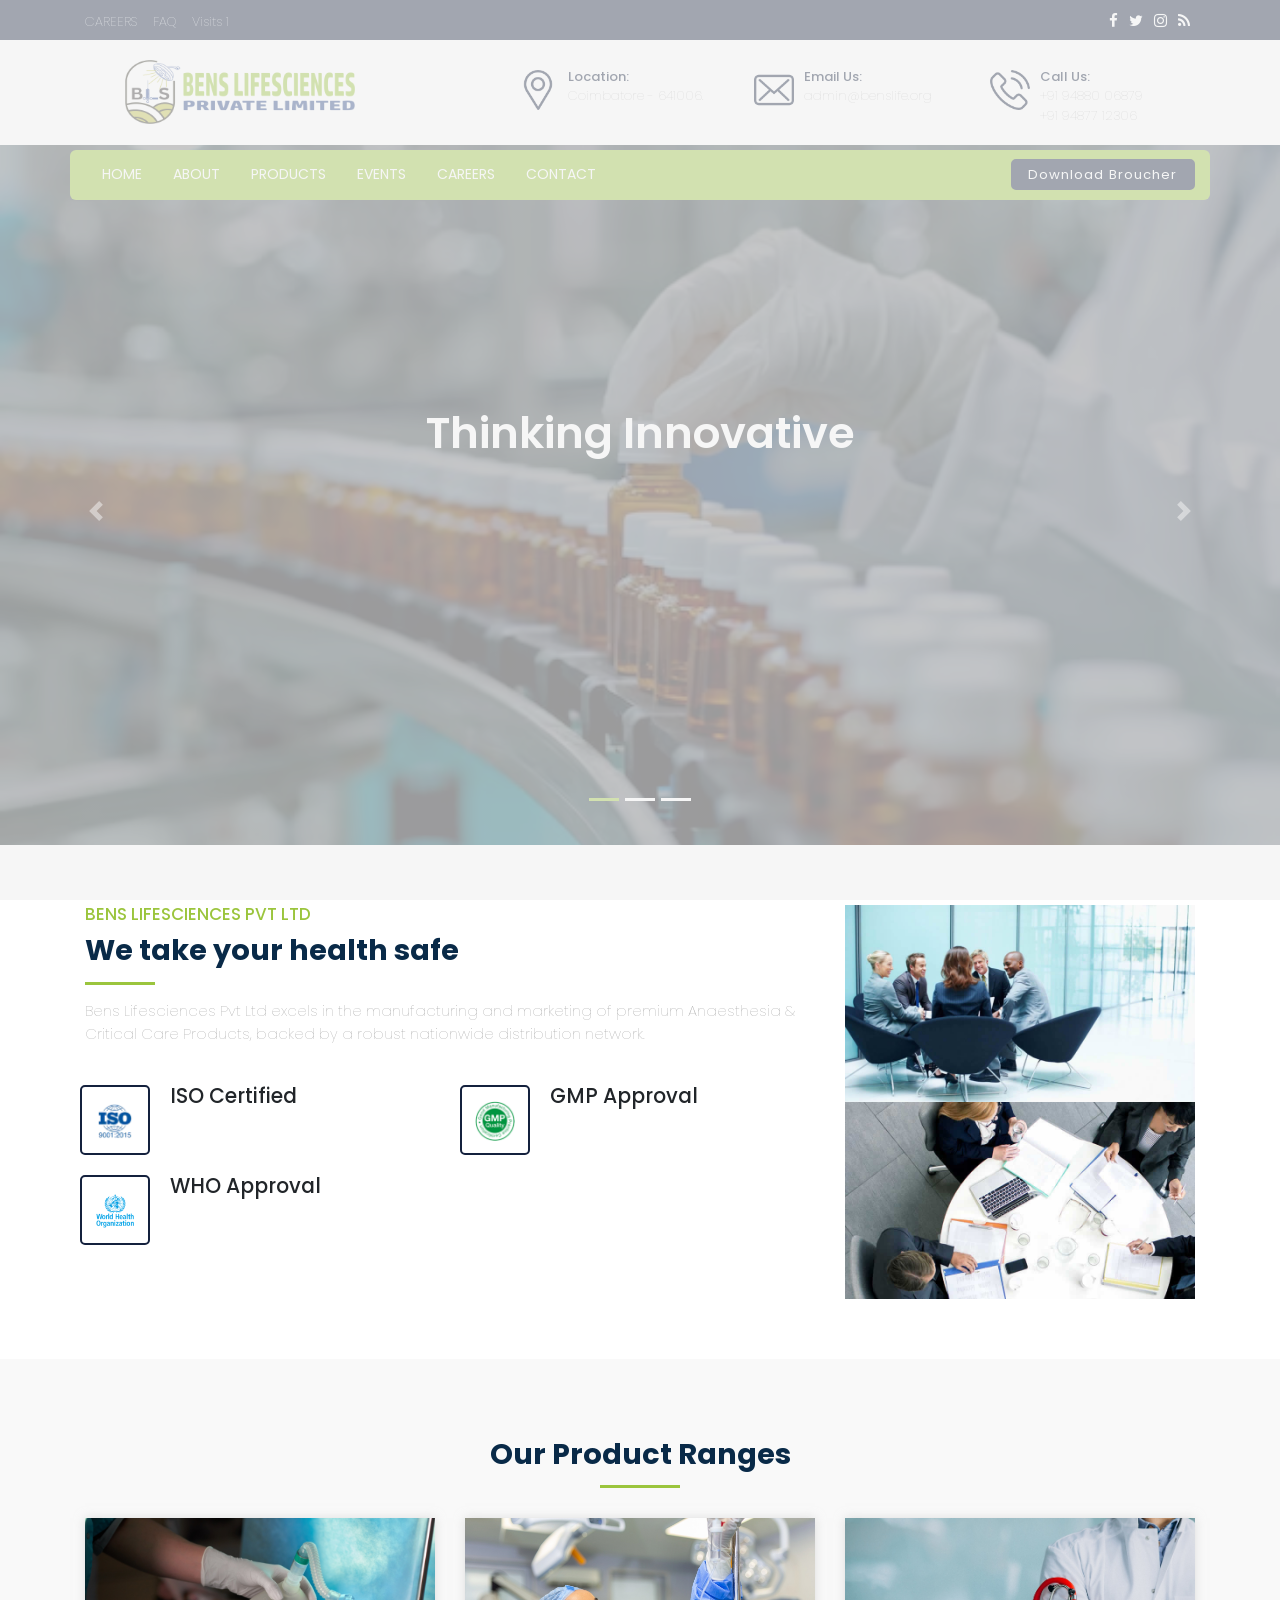
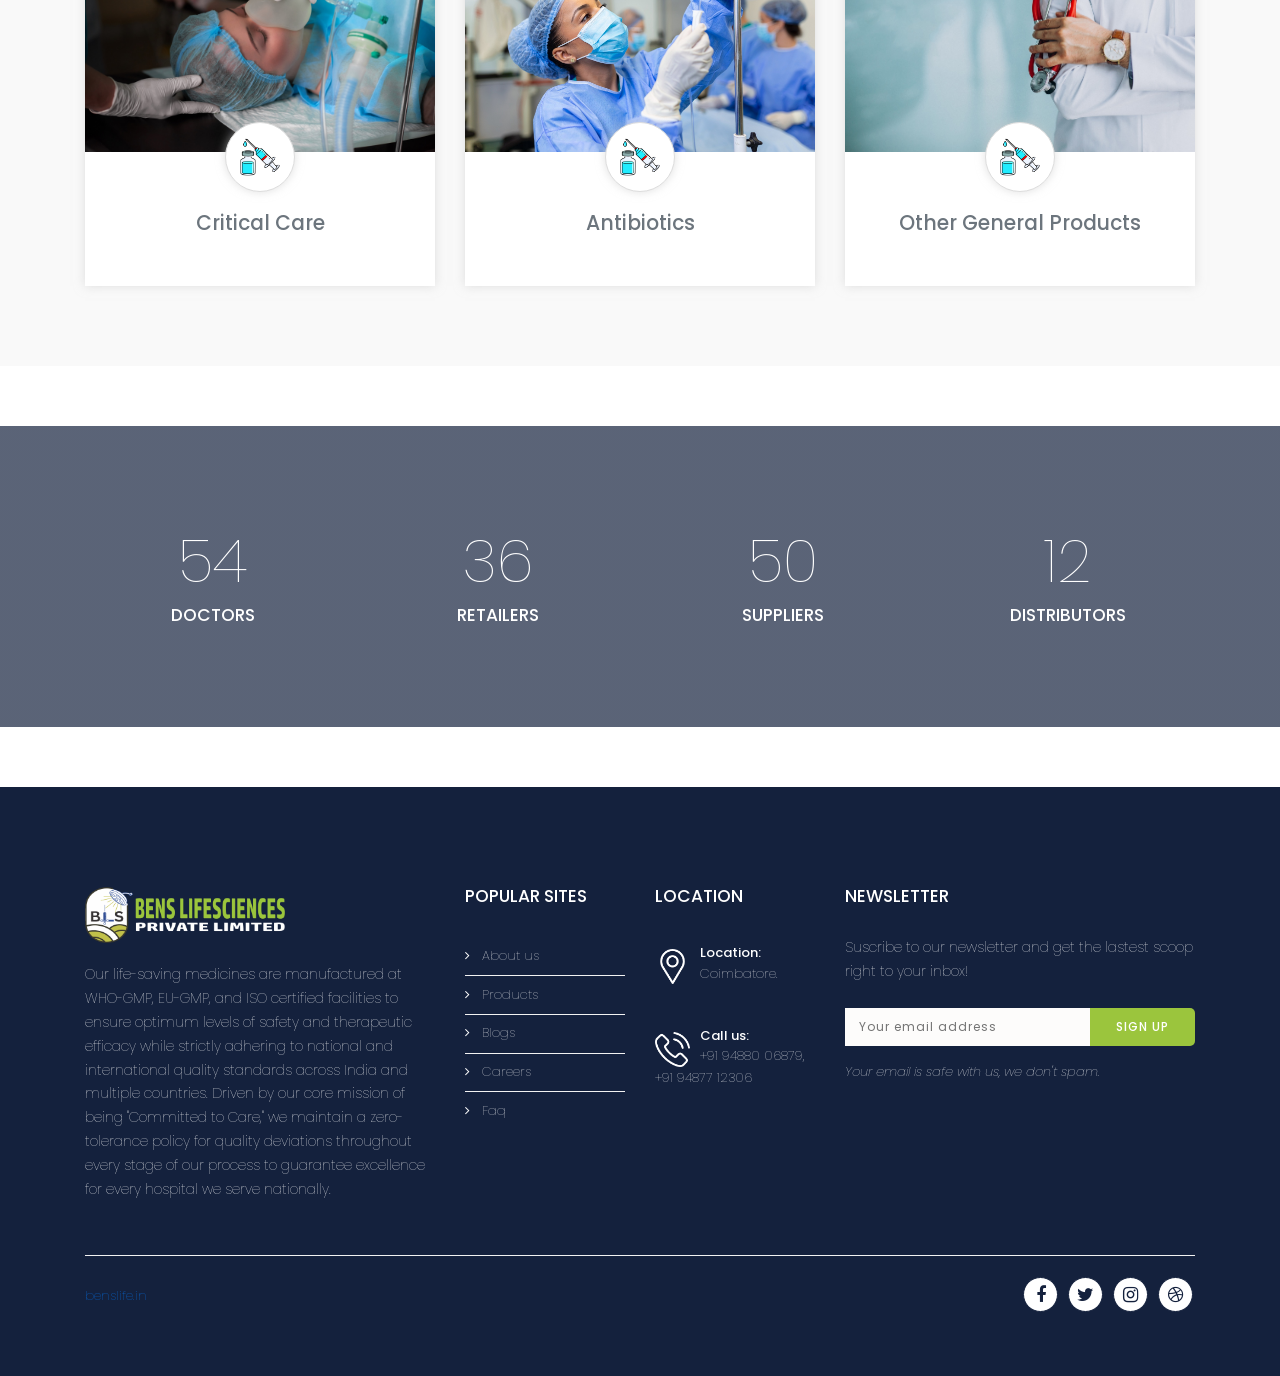
==== commit 184b8143: "Update index.html" ====
--- a/index.html
+++ b/index.html
@@ -244,7 +244,7 @@
                         <figure class="box-pic"><a href="products.html"><img src="img/images/img1.jpg" alt=""></a></figure> 
                         <div class="rounded-circle"><figure class="center-circle-icon"><img src="img/master/injection.png" alt=""></figure> </div>
                         <div class="figure-caption">
-                            <h4>Anaesthesia</h4>
+                            <h4>Critical Care</h4>
                         </div>
                     </div>
                   </div>
@@ -253,7 +253,7 @@
                         <figure class="box-pic"><a href="products.html"><img src="img/images/img2.jpg" alt=""></a></figure> 
                         <div class="rounded-circle"><figure class="center-circle-icon"><img src="img/master/injection.png" alt=""></figure> </div>
                         <div class="figure-caption">
-                            <h4>Critical Care</h4>
+                            <h4>Antibiotics</h4>
                         </div>
                     </div>
                   </div>
@@ -275,25 +275,25 @@
                 <div class="row">                    
                     <div class="col-sm-3 col-md-3">
                         <div class="counter-statistics">
-                            <div class="counter">2999</div>
+                            <div class="counter">120</div>
                             <h5>DOCTORS</h5>
                         </div>
                     </div>
                     <div class="col-sm-3 col-md-3">
                         <div class="counter-statistics">
-                            <div class="counter">13111</div>
-                            <h5>RETAILORS</h5>
+                            <div class="counter">80</div>
+                            <h5>RETAILERS</h5>
                         </div>
                     </div>
                     <div class="col-sm-3 col-md-3">
                         <div class="counter-statistics">
-                            <div class="counter">2310</div>
+                            <div class="counter">110</div>
                             <h5>SUPPLIERS</h5>
                         </div>
                     </div>
                     <div class="col-sm-3 col-md-3">
                         <div class="counter-statistics">
-                            <div class="counter">877</div>
+                            <div class="counter">28</div>
                             <h5>DISTRIBUTORS</h5>
                         </div>
                     </div>
